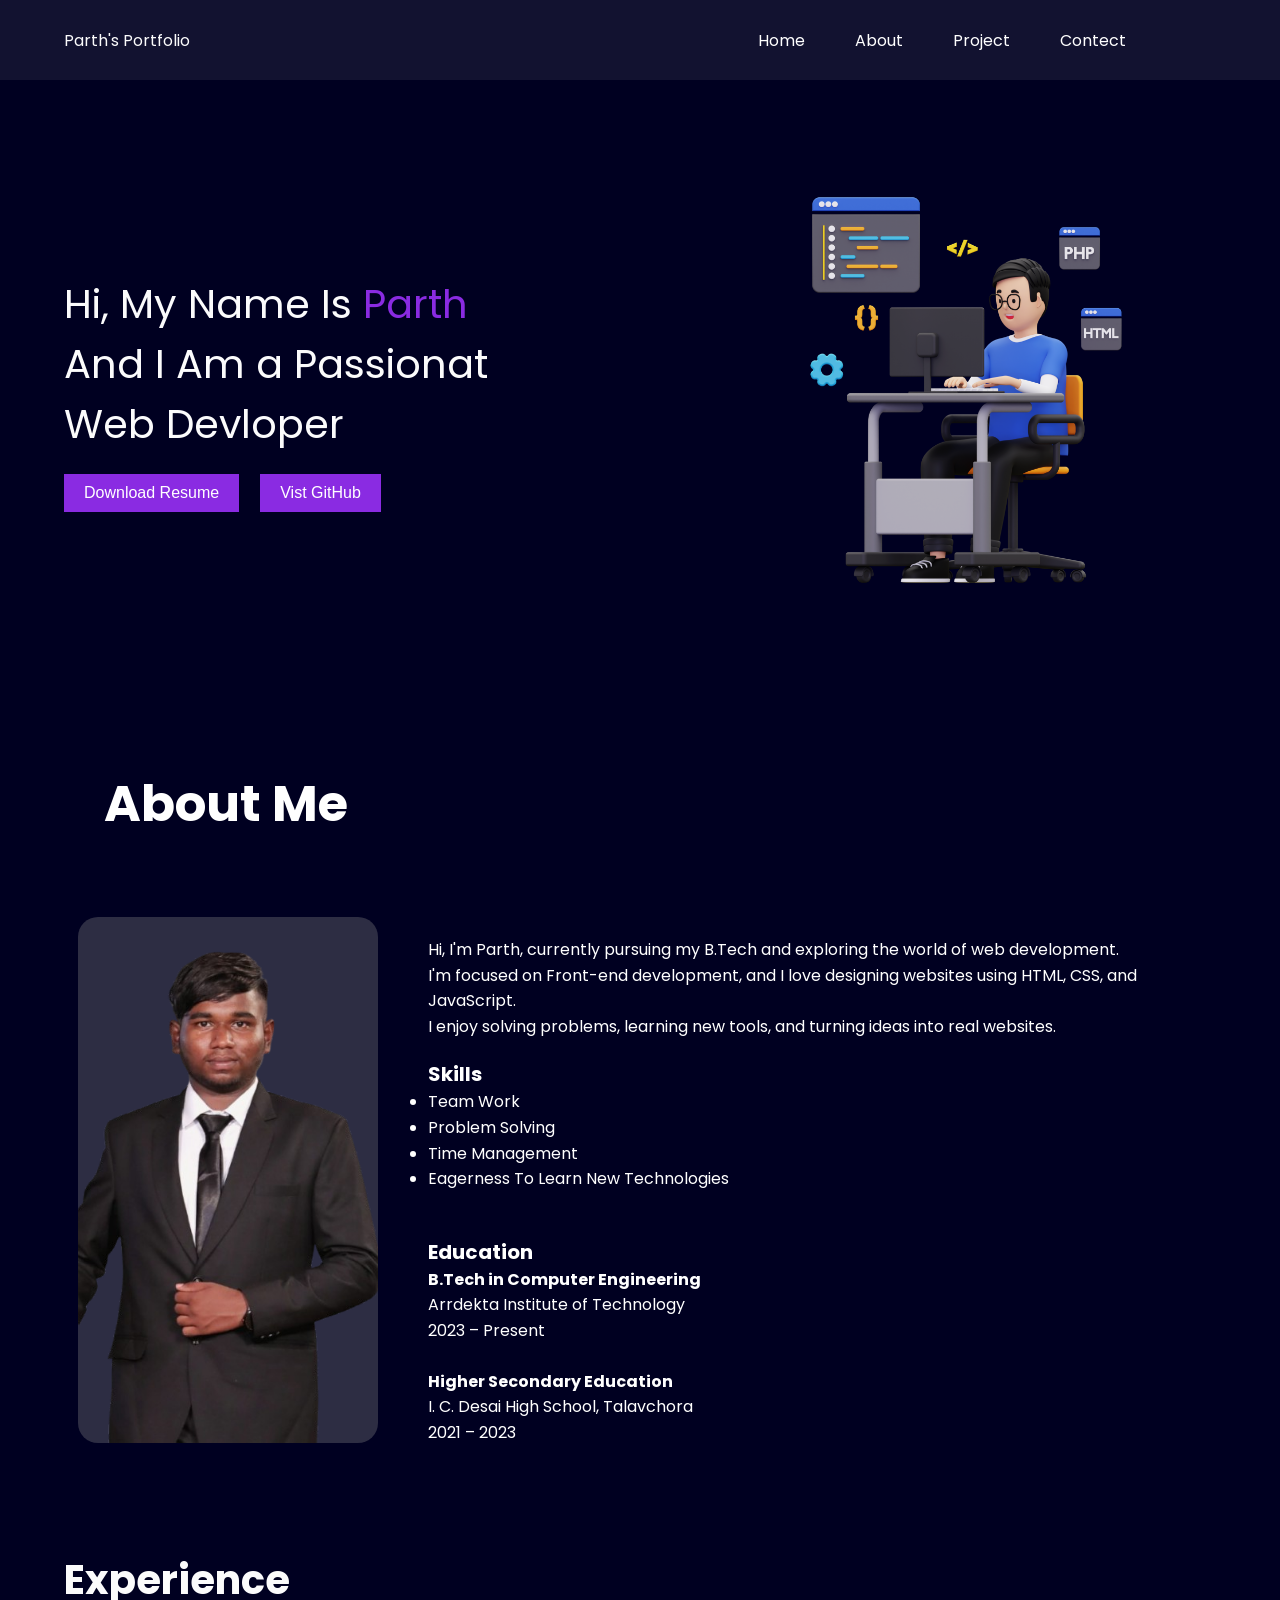
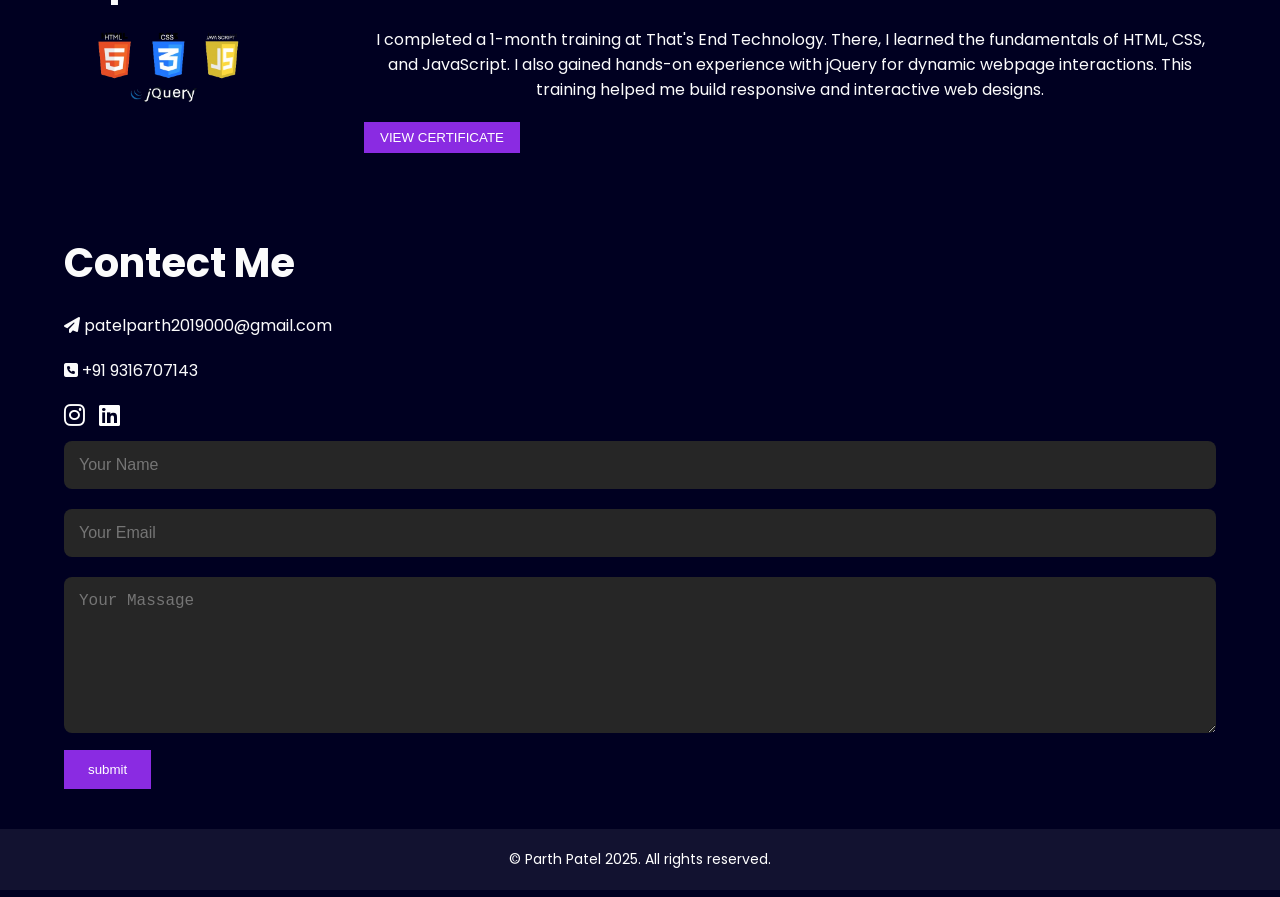
==== index.html @ 5bb419dd "Update index.html" ====
<!DOCTYPE html>
<html lang="en">
<head>
   
    <title>Document</title>
    <link rel="preconnect" href="https://fonts.googleapis.com">
    <meta name="viewport" content="width=device-width, initial-scale=1.0">

<link rel="preconnect" href="https://fonts.gstatic.com" crossorigin>
<link href="https://fonts.googleapis.com/css2?family=Poppins:ital,wght@0,100;0,200;0,300;0,400;0,500;0,600;0,700;0,800;0,900;1,100;1,200;1,300;1,400;1,500;1,600;1,700;1,800;1,900&display=swap" rel="stylesheet">
<link rel="stylesheet" href="style1.css">
 <link rel="stylesheet" href="https://cdnjs.cloudflare.com/ajax/libs/font-awesome/6.5.0/css/all.min.css">
</head>
<body>
  <!----------------------------- home page ------------------------->
    <header>
        <nav>
        <div class="left">Parth's Portfolio</div>
        <div class="right">
            <ul id="sidemenu">
                <li><a href="">Home</a></li> 
                <li><a href="#a1">About</a></li>
                <li><a href="">Project</a></li>
                <li><a href="#a3">Contect </a></li>
               <i id="menu"  onclick="closemenu()" class="fa-solid fa-xmark"></i>  
            </ul>
           <i  id="cancel" onclick="openmenu()" class="fa-solid fa-bars"></i>   
        </div>
        </nav>
    </header>
    <main>
        <section class="fristSection">
            <div class="leftSection">
            Hi, My Name Is<span class="purple"> Parth </span>
         <div>And I Am a Passionat</div>
          <div> Web Devloper</div>
          <span id="element"></span>
          <div class="buttons"></div>
          <button class="bt1" onclick="downloadResume()">Download Resume</button>

          <button class="bt2"> Vist GitHub </button>
            </div>
            <div class="rightSection">
        <img src="3d-web-developer-working-on-project-illustration-png.webp" alt="png pic">
            </div>
        </section>     
  <!-----------------------about page---------------------------------->

<section class="secondsection" id="a1">
  <div class="about-edu-container">
    
    <div class="about-heading-left">
      <h2 id="h3">About Me</h2>
    </div>

    
    <div class="image">
      <img src="20639f3f-0ede-4e25-954f-4ca5f5ceed7a-removebg-preview.png" alt="profile picture">
    </div>

    
    <div class="about-summary">
      <p>Hi, I'm Parth, currently pursuing my B.Tech and exploring the world of web development.<br>
        I'm focused on Front-end development, and I love designing websites using HTML, CSS, and JavaScript.<br>
        I enjoy solving problems, learning new tools, and turning ideas into real websites.
      </p>

      <h4>Skills</h4>
      <ul>
        <li>Team Work</li>
        <li>Problem Solving</li>
        <li>Time Management</li>
        <li>Eagerness To Learn New Technologies</li>
      </ul>

      <br>

      <h4>Education</h4>
      <p><strong>B.Tech in Computer Engineering</strong><br>
      Arrdekta Institute of Technology<br>
      <span class="edu-year">2023 – Present</span></p>

      <br>

      <p><strong>Higher Secondary Education</strong><br>
      I. C. Desai High School, Talavchora<br>
      <span class="edu-year">2021 – 2023</span></p>
    </div>
  </div>
</section>
        <!--------------------------- exprience page-------------------------------->
        <section class="third" id="a2">
           <div>
            <h2 id="h2">Experience</h2>
           <div class="sum1">
            <img src="html5-css3-javascript-jquery-removebg-preview.png" alt="picture">

           </div>
           <div class="picture">
            I completed a 1-month training at That's End Technology.
            There, I learned the fundamentals of HTML, CSS, and JavaScript.
            I also gained hands-on experience with jQuery for dynamic webpage interactions.
            This training helped me build responsive and interactive web designs.</div>
      <div >
        <button class="btn3" onclick="openpage ()"> VIEW CERTIFICATE</button>
      </div>
        </section>
        <!------------------------------contect page------------------------------------>
        <section class="four" id="a3">
          <div>
            <h2 class="h3">Contect  Me</h2>
          </div>
          <div class="contect">
            <div class="container">
              <div class="row"></div>
              <div class="contect-left">
               <div class="sub-title">
               <p> <i class="fa-solid fa-paper-plane"></i>  patelparth2019000@gmail.com</p>
               <p> <i class="fa-solid fa-square-phone"></i> +91 9316707143</p></div>
               <div class="social-icons">
                    <a href="https://www.instagram.com/mr_parth_027?igsh=N2hheTdqeHg5dDAw"><i class="fab fa-instagram"></i></a>
                    <a href=""> <i class="fa-brands fa-linkedin"></i></a>
               </div>
              </div>
              <div class="contect-right">
                <form action="https://api.web3forms.com/submit" method="POST">
                  <input type="hidden" name="access_key" value="0c3e25eb-20d9-4102-b96e-0e7f9a7f8101">
                  <input type="text" name="Name" placeholder="Your Name" required>
                  <input type="email" name="email" placeholder="Your Email" required>
                  <textarea name="Massage" rows="7" placeholder="Your Massage" id=""></textarea>
                  <BUtton  class=" btn4"  type="submit"> submit</BUtton>
                </form>
              </div>
            </div>
          </div>
          </section>
          <section class="five">
          <div class="copyright">
             <p>&copy; Parth Patel 2025. All rights reserved.</p>
          </div>
        </section>
    </main>
    <script src="javascript.js"></script>
    <script>
  var sidemenu = document.getElementById("sidemenu");

  function openmenu() {
    sidemenu.style.right = "0";
  }

  function closemenu() {
    sidemenu.style.right = "-200px";
  }
</script>
<script>
 
</script>
</body>

</html>
---- style1.css ----
* {
  margin: 0;
  padding: 0;
  box-sizing: border-box;
}

body {
  color: #fbfbfc;
  background-color: #000021;
  font-family: 'Poppins', sans-serif;
  width: 100%;
  overflow-x: hidden;
}

/* NAVBAR */
.purple{
  color: blueviolet;
}
#menu{
  display: none;
}
#cancel{
  display: none;
}
nav {
  display: flex;
  justify-content: space-between;
  align-items: center;
  padding: 0 5%;
  height: 80px;
  background-color: #121230;
}

nav ul {
  display: flex;
  gap: 50px;
  margin-right: 90px;
}

nav ul li {
  list-style: none;
 
}

nav ul li a {
  color: #fff;
  text-decoration: none;
  
}

nav ul li a:hover {
  color: #360ce0;
}

/* HERO SECTION */
.fristSection {
  display: flex;
  justify-content: space-around;
  align-items: center;
  padding: 60px 5%;
  flex-wrap: wrap;
}

.leftSection {
  font-size: 2.5rem;
  flex: 1;
  min-width: 280px;
}

.rightSection img {
  width: 100%;
  max-width: 500px;
  height: auto;
}

/* BUTTONS */
.bt1, .bt2 {
  margin: 10px 10px 0 0;
  padding: 10px 20px;
  font-size: 1rem;
  background-color: blueviolet;
  color: white;
  border: none;
  cursor: pointer;
}

.bt1:hover, .bt2:hover {
  background-color: #360ce0;
  color: black;
}

/* ABOUT + EDUCATION SECTION */

#h3{
  margin-left: px;
}

.about-edu-container {
  display: flex;
  flex-wrap: wrap;
  gap: 40px;
  padding: 60px 5%;
  align-items: flex-start;
}

.about-heading-left h2 {
  font-size: 50px;
  color: white;
  
  margin-left: 40px;
}
.image img{
  margin-top: 150px;
  margin-left: -310px;
}

.about-edu-container .image img {
  width: 300px;
  height: auto;
  border-radius: 20px;
}

.about-summary {
  flex: 1;
  min-width: 280px;
  margin-top: 170px;
}

.about-summary p,
.about-summary li {
  color: white;
  line-height: 1.6;
}

.about-summary h4 {
  margin-top: 20px;
  font-size: 20px;
  color: white;
}

/* SKILLS SECTION */
.third {
  display: flex;
  flex-wrap: wrap;
  gap: 20px;
  justify-content: center;
  padding: 40px 5%;
}
.sum1{
  width: 150px;
}
.sum1 img {
  height: 110px;
  width: auto;
  margin-left: 10px;
}

.picture {
  text-align: center;
  margin-top: -100px;
  margin-left: 300px;
}

.btn3 {
  margin-top: 20px;
  padding: 8px 16px;
  background-color: blueviolet;
  color: white;
  border: none;
  cursor: pointer;
  margin-left: 300px;
}
#h2{
  font-size: 40px;
}

.btn3:hover {
  background-color: #360ce0;
  color: black;
}

/* CONTACT */
.four {
  padding: 40px 5%;
}

.h3 {
  font-size: 40px;
}

.sub-title p {
  margin: 20px 0;
}

.social-icons a i {
  color: white;
  font-size: 24px;
  margin-right: 10px;
  transition: transform 0.3s;
}

.social-icons a:hover i {
  color: blueviolet;
  transform: translateY(-5px);
}

/* FORM */
form input,
form textarea {
  width: 100%;
  background: #262626;
  padding: 15px;
  margin: 10px 0;
  color: white;
  font-size: 16px;
  border-radius: 8px;
  border: none;
}

.btn4 {
  padding: 12px 24px;
  background-color: blueviolet;
  color: white;
  border: none;
  cursor: pointer;
}

.btn4:hover {
  background-color: #360ce0;
  color: black;
}

/* FOOTER */
.copyright {
  text-align: center;
  padding: 20px;
  background-color: #121230;
  color: white;
  font-size: 14px;
}

/* RESPONSIVE MEDIA QUERIES  */

/* Phones */
@media ( min-width : 100px) and   ( max-width: 373px) {
 
  nav {
    flex-direction: column;
    gap: 10px;
    width: 100%;
    background-color: no;
  }
  nav ul li  a{
  list-style: none;
  margin-left: -20px;

}
nav ul{
  gap: 30px;
  margin-left: 80px;
}

  .leftSection {
    font-size: 1.5rem;
    text-align: center;
  }

  .rightSection img {
    max-width: 100%;
    margin-top: 20px;
  }

  .about-edu-container {
    flex-direction: column;
    text-align: center;
  }

  .about-heading-left h2 {
    font-size: 28px;
    text-align: left;
  }
    .image img{
      margin-left: -9px;
      margin-top: 10px;
    }
  .about-summary {
    text-align: left;
    margin-top: -30px;
  }

  .third {
    flex-direction: column;
  }

  .sum1 img {
    max-width: 200px;
    margin-left: -20px;
    margin-top: 10px;
  }
  .bt1,bt2{
  size: 30px;
  }

  .btn3, .btn4 {
    width: 50%;
    margin: 10px auto;
    display: block;
  }
  .picture {
    text-align:left;
    margin-top: 10px;
    margin-left: -10px;
    
  writing-mode: horizontal-tb;

display: inline-block;
  white-space: normal; 
  width: auto;
}
#h3{
  margin-left: 10px;
  font-size: 40px;
}
.left{
  margin-top: 30px;
  margin-right: 100px;
  font-size: 0.9rem;
}
#menu{
  display: block;
  font-size: 25px;
  position: absolute;
  top: 25px;
  margin-left: 140px;
}
#cancel{
  display: block;
  font-size: 25px;
  margin-top: -49px;
  margin-left: 200px;
  
}
nav ul li{
  width: 50px;  
  margin: 5px;
  margin-left: 80px;
}
nav ul{
  background-color: #210b7a;
  height: 100vh;
  position: fixed;
  top: 0;
  right: 0%;
  width: 200px;
  padding-top: 50px;
  flex-direction: column;
  margin-right: -10px;
  z-index: 2;
}
}
@media ( min-width : 373px) and   ( max-width: 600px) {
 
  nav {
    flex-direction: column;
    gap: 10px;
    width: 100%;
    background-color: no;
  }
  nav ul li  a{
  list-style: none;
  margin-left: -20px;

}
nav ul{
  gap: 30px;
  margin-left: 80px;
}

  .leftSection {
    font-size: 1.5rem;
    text-align: center;
  }

  .rightSection img {
    max-width: 100%;
    margin-top: 20px;
  }

  .about-edu-container {
    flex-direction: column;
    text-align: center;
  }

  .about-heading-left h2 {
    font-size: 28px;
    text-align: left;
  }
    .image img{
      margin-left: 15px;
      margin-top: 10px;
    }
  .about-summary {
    text-align: left;
    margin-top: -30px;
  }

  .third {
    flex-direction: column;
  }

  .sum1 img {
    max-width: 200px;
    margin-left: -20px;
    margin-top: 10px;
  }
  .bt1,bt2{
  size: 30px;
  }

  .btn3, .btn4 {
   size: 30px;
    margin: 10px auto;
    display: block;
  }
  .picture {
    text-align:left;
    margin-top: 10px;
    margin-left: -10px;
    
  writing-mode: horizontal-tb;

display: inline-block;
  white-space: normal; 
  width: auto;
}
#h3{
  margin-left: 10px;
  font-size: 40px;
}
.left{
  margin-top: 30px;
  margin-right: 200px;
  font-size: 1.1rem;
}
#menu{
  display: block;
  font-size: 25px;
  position: absolute;
  top: 25px;
  margin-left: 140px;
}
#cancel{
  display: block;
  font-size: 25px;
  margin-top: -49px;
  margin-left: 200px;
  
}
#cancel :hover{
  color: #360ce0;
}
nav ul li{
  width: 50px;  
  margin: 5px;
  margin-left: 80px;
}
nav ul{
  background-color: #210b7a;
  height: 100vh;
  position: fixed;
  top: 0;
  right: 0%;
  width: 200px;
  padding-top: 50px;
  flex-direction: column;
  margin-right: -10px;
  z-index: 2;
}
}
@media ( min-width : 600px) and   ( max-width: 867px) {
 
  nav {
    flex-direction: column;
    gap: 10px;
    width: 100%;
    background-color: no;
  }
  nav ul li  a{
  list-style: none;
  margin-left: -20px;

}
nav ul{
  gap: 30px;
  margin-left: 80px;
}

  .leftSection {
    font-size: 1.5rem;
    text-align: center;
  }

  .rightSection img {
    max-width: 390px;
    margin-top: 20px;
  }

  .about-edu-container {
    flex-direction: column;
    text-align: center;
  }

  .about-heading-left h2 {
    font-size: 28px;
    text-align: left;
  }
    .image img{
      margin-left: 10px;
      margin-top: 10px;
    }
  .about-summary {
    text-align: left;
    margin-top: -30px;
  }

  .third {
    flex-direction: column;
  }

  .sum1 img {
    max-width: 200px;
    margin-left: -20px;
    margin-top: 10px;
  }
  .bt1,bt2{
  size: 30px;
  }

  .btn3, .btn4 {
    width: 50%;
    margin: 10px auto;
    display: block;
  }
  .picture {
    text-align:left;
    margin-top: 10px;
    margin-left: -10px;
    
  writing-mode: horizontal-tb;

display: inline-block;
  white-space: normal; 
  width: auto;
}
#h3{
  margin-left: 10px;
  font-size: 40px;
}
.left{
  margin-top: 30px;
  margin-right:400px;
  font-size: 1.1rem;
}
#menu{
  display: block;
  font-size: 25px;
  position: absolute;
  top: 25px;
  margin-left: 140px;
}
#cancel{
  display: block;
  font-size: 25px;
  margin-top: -49px;
  margin-left: 400px;
  
}
nav ul li{
  width: 50px;  
  margin: 5px;
  margin-left: 80px;
}
nav ul{
  background-color: #210b7a;
  height: 100vh;
  position: fixed;
  top: 0;
  right: 0%;
  width: 200px;
  padding-top: 50px;
  flex-direction: column;
  margin-right: -10px;
  z-index: 2;
}
}
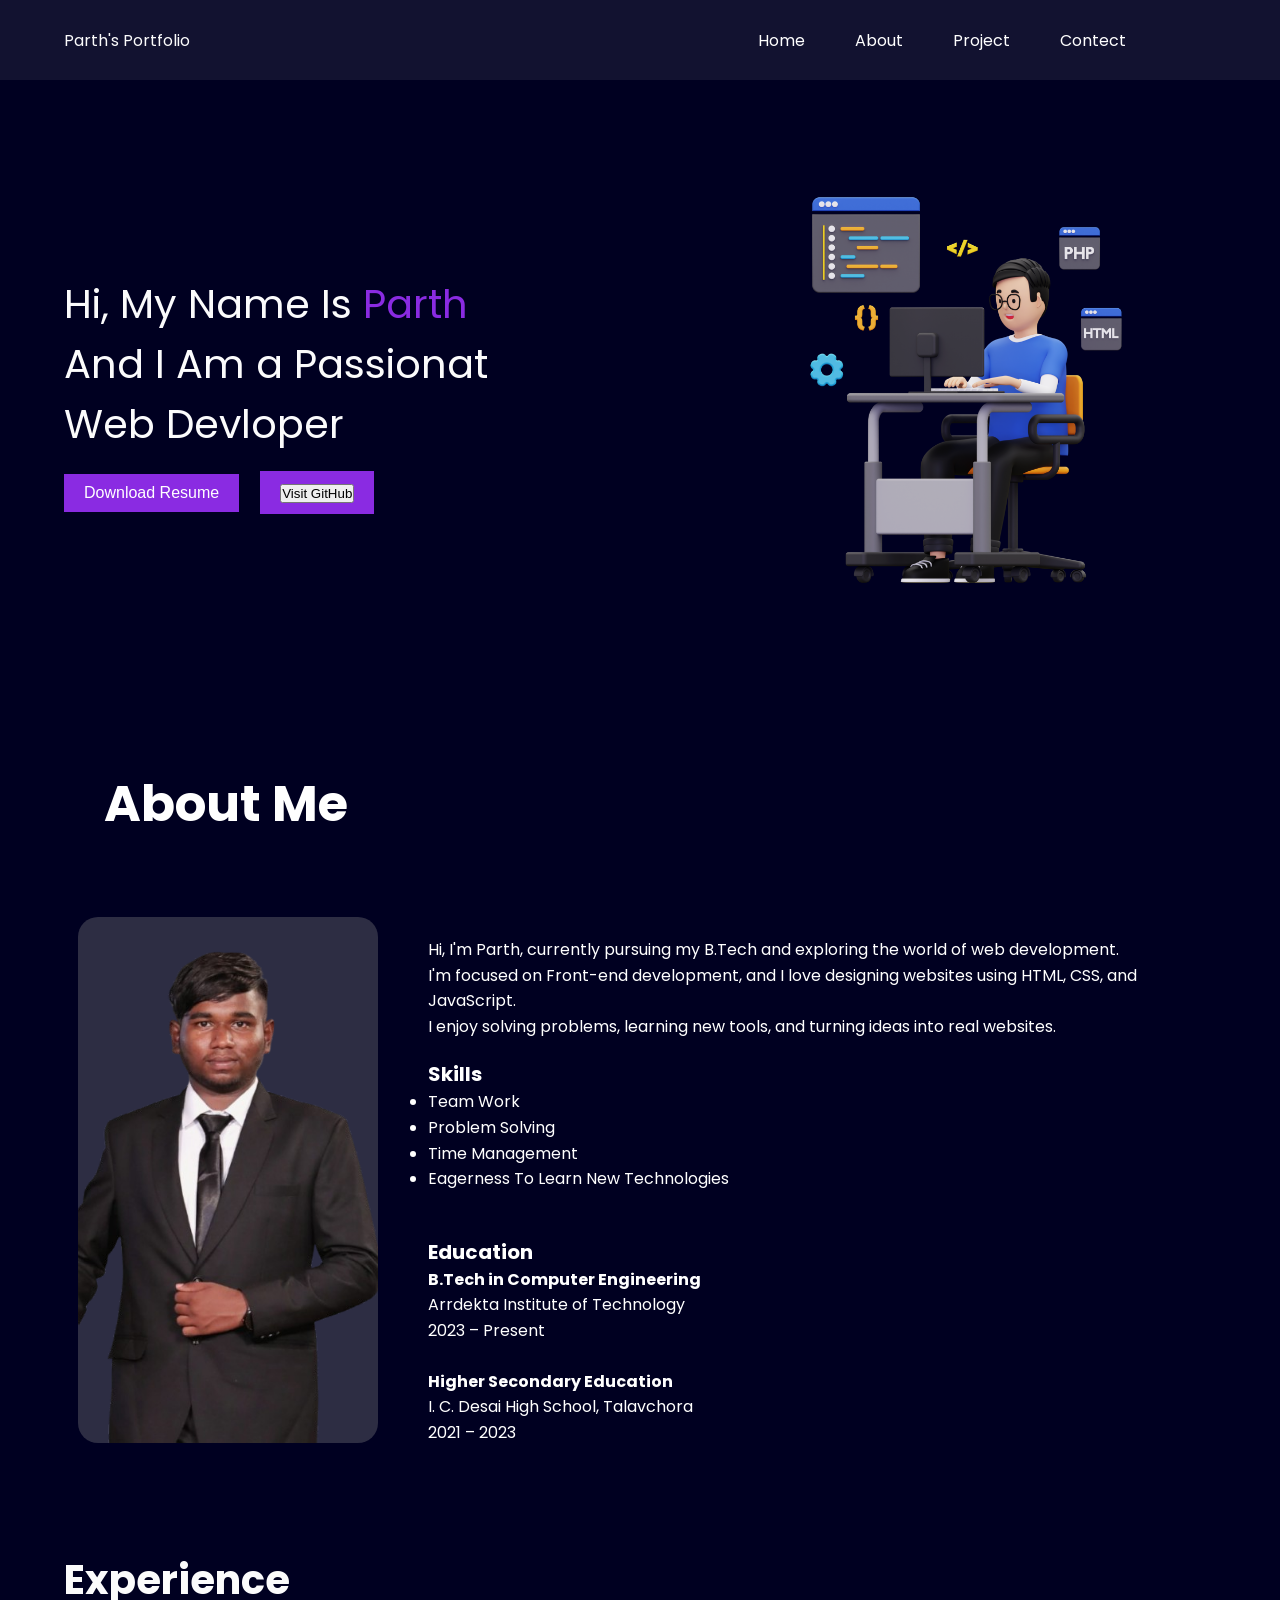
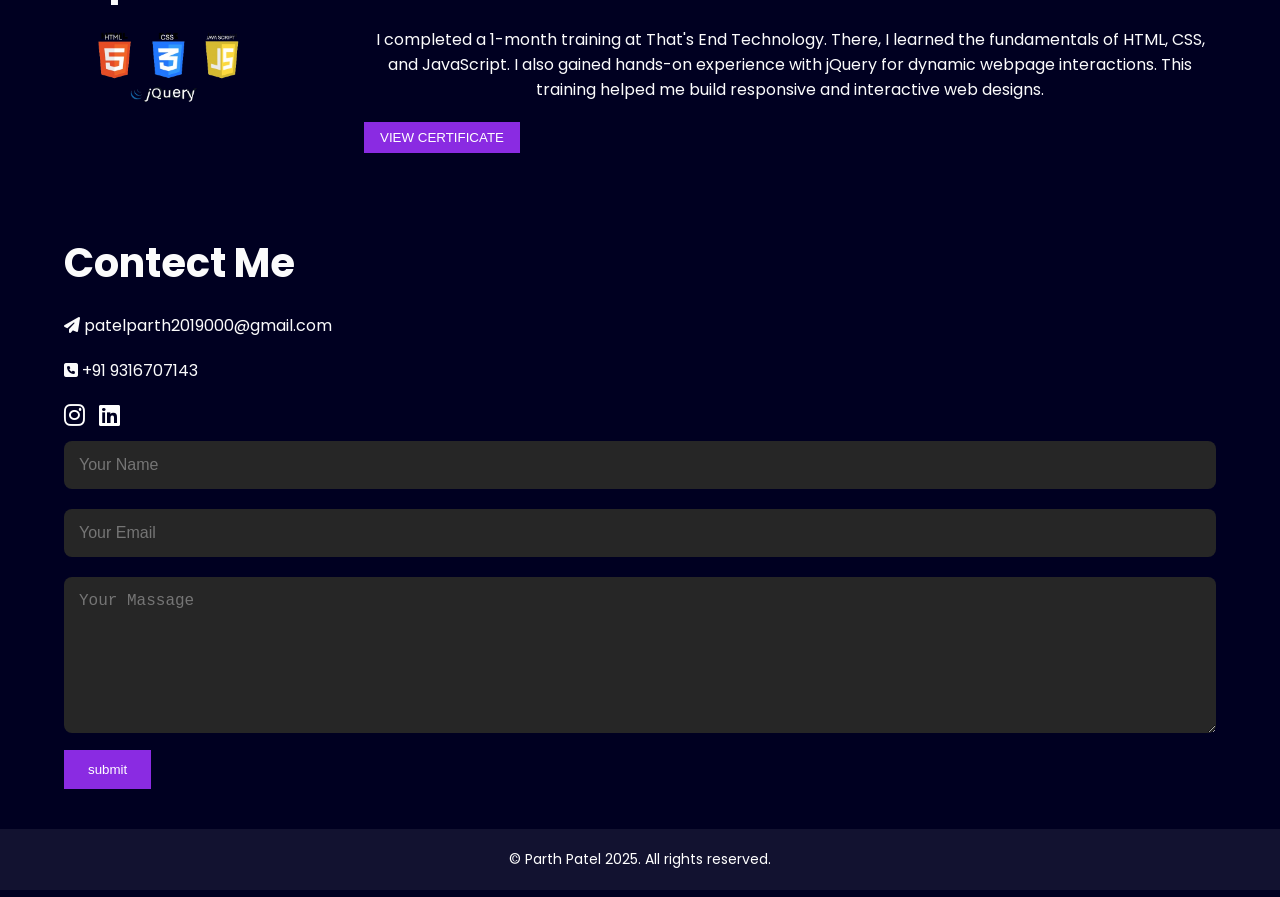
==== commit 3e4fa9d0: "Update portfolio website" ====
--- a/index.html
+++ b/index.html
@@ -1,160 +1,161 @@
-<!DOCTYPE html>
-<html lang="en">
-<head>
-   
-    <title>Document</title>
-    <link rel="preconnect" href="https://fonts.googleapis.com">
-    <meta name="viewport" content="width=device-width, initial-scale=1.0">
-
-<link rel="preconnect" href="https://fonts.gstatic.com" crossorigin>
-<link href="https://fonts.googleapis.com/css2?family=Poppins:ital,wght@0,100;0,200;0,300;0,400;0,500;0,600;0,700;0,800;0,900;1,100;1,200;1,300;1,400;1,500;1,600;1,700;1,800;1,900&display=swap" rel="stylesheet">
-<link rel="stylesheet" href="style1.css">
- <link rel="stylesheet" href="https://cdnjs.cloudflare.com/ajax/libs/font-awesome/6.5.0/css/all.min.css">
-</head>
-<body>
-  <!----------------------------- home page ------------------------->
-    <header>
-        <nav>
-        <div class="left">Parth's Portfolio</div>
-        <div class="right">
-            <ul id="sidemenu">
-                <li><a href="">Home</a></li> 
-                <li><a href="#a1">About</a></li>
-                <li><a href="">Project</a></li>
-                <li><a href="#a3">Contect </a></li>
-               <i id="menu"  onclick="closemenu()" class="fa-solid fa-xmark"></i>  
-            </ul>
-           <i  id="cancel" onclick="openmenu()" class="fa-solid fa-bars"></i>   
-        </div>
-        </nav>
-    </header>
-    <main>
-        <section class="fristSection">
-            <div class="leftSection">
-            Hi, My Name Is<span class="purple"> Parth </span>
-         <div>And I Am a Passionat</div>
-          <div> Web Devloper</div>
-          <span id="element"></span>
-          <div class="buttons"></div>
-          <button class="bt1" onclick="downloadResume()">Download Resume</button>
-
-          <button class="bt2"> Vist GitHub </button>
-            </div>
-            <div class="rightSection">
-        <img src="3d-web-developer-working-on-project-illustration-png.webp" alt="png pic">
-            </div>
-        </section>     
-  <!-----------------------about page---------------------------------->
-
-<section class="secondsection" id="a1">
-  <div class="about-edu-container">
-    
-    <div class="about-heading-left">
-      <h2 id="h3">About Me</h2>
-    </div>
-
-    
-    <div class="image">
-      <img src="20639f3f-0ede-4e25-954f-4ca5f5ceed7a-removebg-preview.png" alt="profile picture">
-    </div>
-
-    
-    <div class="about-summary">
-      <p>Hi, I'm Parth, currently pursuing my B.Tech and exploring the world of web development.<br>
-        I'm focused on Front-end development, and I love designing websites using HTML, CSS, and JavaScript.<br>
-        I enjoy solving problems, learning new tools, and turning ideas into real websites.
-      </p>
-
-      <h4>Skills</h4>
-      <ul>
-        <li>Team Work</li>
-        <li>Problem Solving</li>
-        <li>Time Management</li>
-        <li>Eagerness To Learn New Technologies</li>
-      </ul>
-
-      <br>
-
-      <h4>Education</h4>
-      <p><strong>B.Tech in Computer Engineering</strong><br>
-      Arrdekta Institute of Technology<br>
-      <span class="edu-year">2023 – Present</span></p>
-
-      <br>
-
-      <p><strong>Higher Secondary Education</strong><br>
-      I. C. Desai High School, Talavchora<br>
-      <span class="edu-year">2021 – 2023</span></p>
-    </div>
-  </div>
-</section>
-        <!--------------------------- exprience page-------------------------------->
-        <section class="third" id="a2">
-           <div>
-            <h2 id="h2">Experience</h2>
-           <div class="sum1">
-            <img src="html5-css3-javascript-jquery-removebg-preview.png" alt="picture">
-
-           </div>
-           <div class="picture">
-            I completed a 1-month training at That's End Technology.
-            There, I learned the fundamentals of HTML, CSS, and JavaScript.
-            I also gained hands-on experience with jQuery for dynamic webpage interactions.
-            This training helped me build responsive and interactive web designs.</div>
-      <div >
-        <button class="btn3" onclick="openpage ()"> VIEW CERTIFICATE</button>
-      </div>
-        </section>
-        <!------------------------------contect page------------------------------------>
-        <section class="four" id="a3">
-          <div>
-            <h2 class="h3">Contect  Me</h2>
-          </div>
-          <div class="contect">
-            <div class="container">
-              <div class="row"></div>
-              <div class="contect-left">
-               <div class="sub-title">
-               <p> <i class="fa-solid fa-paper-plane"></i>  patelparth2019000@gmail.com</p>
-               <p> <i class="fa-solid fa-square-phone"></i> +91 9316707143</p></div>
-               <div class="social-icons">
-                    <a href="https://www.instagram.com/mr_parth_027?igsh=N2hheTdqeHg5dDAw"><i class="fab fa-instagram"></i></a>
-                    <a href=""> <i class="fa-brands fa-linkedin"></i></a>
-               </div>
-              </div>
-              <div class="contect-right">
-                <form action="https://api.web3forms.com/submit" method="POST">
-                  <input type="hidden" name="access_key" value="0c3e25eb-20d9-4102-b96e-0e7f9a7f8101">
-                  <input type="text" name="Name" placeholder="Your Name" required>
-                  <input type="email" name="email" placeholder="Your Email" required>
-                  <textarea name="Massage" rows="7" placeholder="Your Massage" id=""></textarea>
-                  <BUtton  class=" btn4"  type="submit"> submit</BUtton>
-                </form>
-              </div>
-            </div>
-          </div>
-          </section>
-          <section class="five">
-          <div class="copyright">
-             <p>&copy; Parth Patel 2025. All rights reserved.</p>
-          </div>
-        </section>
-    </main>
-    <script src="javascript.js"></script>
-    <script>
-  var sidemenu = document.getElementById("sidemenu");
-
-  function openmenu() {
-    sidemenu.style.right = "0";
-  }
-
-  function closemenu() {
-    sidemenu.style.right = "-200px";
-  }
-</script>
-<script>
- 
-</script>
-</body>
-
-</html>
+<!DOCTYPE html>
+<html lang="en">
+<head>
+   
+    <title>Document</title>
+    <link rel="preconnect" href="https://fonts.googleapis.com">
+    <meta name="viewport" content="width=device-width, initial-scale=1.0">
+
+<link rel="preconnect" href="https://fonts.gstatic.com" crossorigin>
+<link href="https://fonts.googleapis.com/css2?family=Poppins:ital,wght@0,100;0,200;0,300;0,400;0,500;0,600;0,700;0,800;0,900;1,100;1,200;1,300;1,400;1,500;1,600;1,700;1,800;1,900&display=swap" rel="stylesheet">
+<link rel="stylesheet" href="style1.css">
+ <link rel="stylesheet" href="https://cdnjs.cloudflare.com/ajax/libs/font-awesome/6.5.0/css/all.min.css">
+</head>
+<body>
+  <!----------------------------- home page ------------------------->
+    <header>
+        <nav>
+        <div class="left">Parth's Portfolio</div>
+        <div class="right">
+            <ul id="sidemenu">
+                <li><a href="">Home</a></li> 
+                <li><a href="#a1">About</a></li>
+                <li><a href="">Project</a></li>
+                <li><a href="#a3">Contect </a></li>
+               <i id="menu"  onclick="closemenu()" class="fa-solid fa-xmark"></i>  
+            </ul>
+           <i  id="cancel" onclick="openmenu()" class="fa-solid fa-bars"></i>   
+        </div>
+        </nav>
+    </header>
+    <main>
+        <section class="fristSection">
+            <div class="leftSection">
+            Hi, My Name Is<span class="purple"> Parth </span>
+          <div>And I Am a Passionat</div>
+          <div> Web Devloper</div>
+          <span id="element"></span>
+          <div class="buttons"></div>
+          <button class="bt1" onclick="downloadResume()">Download Resume</button>
+
+           <a href="https://github.com/parth-patel-027" target="_blank" class="bt2">
+           <button type="button">Visit GitHub</button>
+          </a>
+            </div>
+            <div class="rightSection">
+        <img src="3d-web-developer-working-on-project-illustration-png.webp" alt="png pic">
+            </div>
+        </section>     
+  <!-----------------------about page---------------------------------->
+
+<section class="secondsection" id="a1">
+  <div class="about-edu-container">
+    
+    <div class="about-heading-left">
+      <h2 id="h3">About Me</h2>
+    </div>
+
+    
+    <div class="image">
+      <img src="20639f3f-0ede-4e25-954f-4ca5f5ceed7a-removebg-preview.png" alt="profile picture">
+    </div>
+
+    
+    <div class="about-summary">
+      <p>Hi, I'm Parth, currently pursuing my B.Tech and exploring the world of web development.<br>
+        I'm focused on Front-end development, and I love designing websites using HTML, CSS, and JavaScript.<br>
+        I enjoy solving problems, learning new tools, and turning ideas into real websites.
+      </p>
+
+      <h4>Skills</h4>
+      <ul>
+        <li>Team Work</li>
+        <li>Problem Solving</li>
+        <li>Time Management</li>
+        <li>Eagerness To Learn New Technologies</li>
+      </ul>
+
+      <br>
+
+      <h4>Education</h4>
+      <p><strong>B.Tech in Computer Engineering</strong><br>
+      Arrdekta Institute of Technology<br>
+      <span class="edu-year">2023 – Present</span></p>
+
+      <br>
+
+      <p><strong>Higher Secondary Education</strong><br>
+      I. C. Desai High School, Talavchora<br>
+      <span class="edu-year">2021 – 2023</span></p>
+    </div>
+  </div>
+</section>
+        <!--------------------------- exprience page-------------------------------->
+        <section class="third" id="a2">
+           <div>
+            <h2 id="h2">Experience</h2>
+           <div class="sum1">
+            <img src="html5-css3-javascript-jquery-removebg-preview.png" alt="picture">
+
+           </div>
+           <div class="picture">
+            I completed a 1-month training at That's End Technology.
+            There, I learned the fundamentals of HTML, CSS, and JavaScript.
+            I also gained hands-on experience with jQuery for dynamic webpage interactions.
+            This training helped me build responsive and interactive web designs.</div>
+      <div >
+        <button class="btn3" onclick="openpage ()"> VIEW CERTIFICATE</button>
+      </div>
+        </section>
+        <!------------------------------contect page------------------------------------>
+        <section class="four" id="a3">
+          <div>
+            <h2 class="h3">Contect  Me</h2>
+          </div>
+          <div class="contect">
+            <div class="container">
+              <div class="row"></div>
+              <div class="contect-left">
+               <div class="sub-title">
+               <p> <i class="fa-solid fa-paper-plane"></i>  patelparth2019000@gmail.com</p>
+               <p> <i class="fa-solid fa-square-phone"></i> +91 9316707143</p></div>
+               <div class="social-icons">
+                    <a href="https://www.instagram.com/mr_parth_027?igsh=N2hheTdqeHg5dDAw"><i class="fab fa-instagram"></i></a>
+                    <a href=""> <i class="fa-brands fa-linkedin"></i></a>
+               </div>
+              </div>
+              <div class="contect-right">
+                <form action="https://api.web3forms.com/submit" method="POST">
+                  <input type="hidden" name="access_key" value="0c3e25eb-20d9-4102-b96e-0e7f9a7f8101">
+                  <input type="text" name="Name" placeholder="Your Name" required>
+                  <input type="email" name="email" placeholder="Your Email" required>
+                  <textarea name="Massage" rows="7" placeholder="Your Massage" id=""></textarea>
+                  <BUtton  class=" btn4"  type="submit"> submit</BUtton>
+                </form>
+              </div>
+            </div>
+          </div>
+          </section>
+          <section class="five">
+          <div class="copyright">
+             <p>&copy; Parth Patel 2025. All rights reserved.</p>
+          </div>
+        </section>
+    </main>
+    <script src="javascript.js"></script>
+    <script>
+  var sidemenu = document.getElementById("sidemenu");
+
+  function openmenu() {
+    sidemenu.style.right = "0";
+  }
+
+  function closemenu() {
+    sidemenu.style.right = "-200px";
+  }
+</script>
+<script>
+ 
+</script>
+</body>
+</html>
--- a/style1.css
+++ b/style1.css
@@ -1,596 +1,596 @@
-
-* {
-  margin: 0;
-  padding: 0;
-  box-sizing: border-box;
-}
-
-body {
-  color: #fbfbfc;
-  background-color: #000021;
-  font-family: 'Poppins', sans-serif;
-  width: 100%;
-  overflow-x: hidden;
-}
-
-/* NAVBAR */
-.purple{
-  color: blueviolet;
-}
-#menu{
-  display: none;
-}
-#cancel{
-  display: none;
-}
-nav {
-  display: flex;
-  justify-content: space-between;
-  align-items: center;
-  padding: 0 5%;
-  height: 80px;
-  background-color: #121230;
-}
-
-nav ul {
-  display: flex;
-  gap: 50px;
-  margin-right: 90px;
-}
-
-nav ul li {
-  list-style: none;
- 
-}
-
-nav ul li a {
-  color: #fff;
-  text-decoration: none;
-  
-}
-
-nav ul li a:hover {
-  color: #360ce0;
-}
-
-/* HERO SECTION */
-.fristSection {
-  display: flex;
-  justify-content: space-around;
-  align-items: center;
-  padding: 60px 5%;
-  flex-wrap: wrap;
-}
-
-.leftSection {
-  font-size: 2.5rem;
-  flex: 1;
-  min-width: 280px;
-}
-
-.rightSection img {
-  width: 100%;
-  max-width: 500px;
-  height: auto;
-}
-
-/* BUTTONS */
-.bt1, .bt2 {
-  margin: 10px 10px 0 0;
-  padding: 10px 20px;
-  font-size: 1rem;
-  background-color: blueviolet;
-  color: white;
-  border: none;
-  cursor: pointer;
-}
-
-.bt1:hover, .bt2:hover {
-  background-color: #360ce0;
-  color: black;
-}
-
-/* ABOUT + EDUCATION SECTION */
-
-#h3{
-  margin-left: px;
-}
-
-.about-edu-container {
-  display: flex;
-  flex-wrap: wrap;
-  gap: 40px;
-  padding: 60px 5%;
-  align-items: flex-start;
-}
-
-.about-heading-left h2 {
-  font-size: 50px;
-  color: white;
-  
-  margin-left: 40px;
-}
-.image img{
-  margin-top: 150px;
-  margin-left: -310px;
-}
-
-.about-edu-container .image img {
-  width: 300px;
-  height: auto;
-  border-radius: 20px;
-}
-
-.about-summary {
-  flex: 1;
-  min-width: 280px;
-  margin-top: 170px;
-}
-
-.about-summary p,
-.about-summary li {
-  color: white;
-  line-height: 1.6;
-}
-
-.about-summary h4 {
-  margin-top: 20px;
-  font-size: 20px;
-  color: white;
-}
-
-/* SKILLS SECTION */
-.third {
-  display: flex;
-  flex-wrap: wrap;
-  gap: 20px;
-  justify-content: center;
-  padding: 40px 5%;
-}
-.sum1{
-  width: 150px;
-}
-.sum1 img {
-  height: 110px;
-  width: auto;
-  margin-left: 10px;
-}
-
-.picture {
-  text-align: center;
-  margin-top: -100px;
-  margin-left: 300px;
-}
-
-.btn3 {
-  margin-top: 20px;
-  padding: 8px 16px;
-  background-color: blueviolet;
-  color: white;
-  border: none;
-  cursor: pointer;
-  margin-left: 300px;
-}
-#h2{
-  font-size: 40px;
-}
-
-.btn3:hover {
-  background-color: #360ce0;
-  color: black;
-}
-
-/* CONTACT */
-.four {
-  padding: 40px 5%;
-}
-
-.h3 {
-  font-size: 40px;
-}
-
-.sub-title p {
-  margin: 20px 0;
-}
-
-.social-icons a i {
-  color: white;
-  font-size: 24px;
-  margin-right: 10px;
-  transition: transform 0.3s;
-}
-
-.social-icons a:hover i {
-  color: blueviolet;
-  transform: translateY(-5px);
-}
-
-/* FORM */
-form input,
-form textarea {
-  width: 100%;
-  background: #262626;
-  padding: 15px;
-  margin: 10px 0;
-  color: white;
-  font-size: 16px;
-  border-radius: 8px;
-  border: none;
-}
-
-.btn4 {
-  padding: 12px 24px;
-  background-color: blueviolet;
-  color: white;
-  border: none;
-  cursor: pointer;
-}
-
-.btn4:hover {
-  background-color: #360ce0;
-  color: black;
-}
-
-/* FOOTER */
-.copyright {
-  text-align: center;
-  padding: 20px;
-  background-color: #121230;
-  color: white;
-  font-size: 14px;
-}
-
-/* RESPONSIVE MEDIA QUERIES  */
-
-/* Phones */
-@media ( min-width : 100px) and   ( max-width: 373px) {
- 
-  nav {
-    flex-direction: column;
-    gap: 10px;
-    width: 100%;
-    background-color: no;
-  }
-  nav ul li  a{
-  list-style: none;
-  margin-left: -20px;
-
-}
-nav ul{
-  gap: 30px;
-  margin-left: 80px;
-}
-
-  .leftSection {
-    font-size: 1.5rem;
-    text-align: center;
-  }
-
-  .rightSection img {
-    max-width: 100%;
-    margin-top: 20px;
-  }
-
-  .about-edu-container {
-    flex-direction: column;
-    text-align: center;
-  }
-
-  .about-heading-left h2 {
-    font-size: 28px;
-    text-align: left;
-  }
-    .image img{
-      margin-left: -9px;
-      margin-top: 10px;
-    }
-  .about-summary {
-    text-align: left;
-    margin-top: -30px;
-  }
-
-  .third {
-    flex-direction: column;
-  }
-
-  .sum1 img {
-    max-width: 200px;
-    margin-left: -20px;
-    margin-top: 10px;
-  }
-  .bt1,bt2{
-  size: 30px;
-  }
-
-  .btn3, .btn4 {
-    width: 50%;
-    margin: 10px auto;
-    display: block;
-  }
-  .picture {
-    text-align:left;
-    margin-top: 10px;
-    margin-left: -10px;
-    
-  writing-mode: horizontal-tb;
-
-display: inline-block;
-  white-space: normal; 
-  width: auto;
-}
-#h3{
-  margin-left: 10px;
-  font-size: 40px;
-}
-.left{
-  margin-top: 30px;
-  margin-right: 100px;
-  font-size: 0.9rem;
-}
-#menu{
-  display: block;
-  font-size: 25px;
-  position: absolute;
-  top: 25px;
-  margin-left: 140px;
-}
-#cancel{
-  display: block;
-  font-size: 25px;
-  margin-top: -49px;
-  margin-left: 200px;
-  
-}
-nav ul li{
-  width: 50px;  
-  margin: 5px;
-  margin-left: 80px;
-}
-nav ul{
-  background-color: #210b7a;
-  height: 100vh;
-  position: fixed;
-  top: 0;
-  right: 0%;
-  width: 200px;
-  padding-top: 50px;
-  flex-direction: column;
-  margin-right: -10px;
-  z-index: 2;
-}
-}
-@media ( min-width : 373px) and   ( max-width: 600px) {
- 
-  nav {
-    flex-direction: column;
-    gap: 10px;
-    width: 100%;
-    background-color: no;
-  }
-  nav ul li  a{
-  list-style: none;
-  margin-left: -20px;
-
-}
-nav ul{
-  gap: 30px;
-  margin-left: 80px;
-}
-
-  .leftSection {
-    font-size: 1.5rem;
-    text-align: center;
-  }
-
-  .rightSection img {
-    max-width: 100%;
-    margin-top: 20px;
-  }
-
-  .about-edu-container {
-    flex-direction: column;
-    text-align: center;
-  }
-
-  .about-heading-left h2 {
-    font-size: 28px;
-    text-align: left;
-  }
-    .image img{
-      margin-left: 15px;
-      margin-top: 10px;
-    }
-  .about-summary {
-    text-align: left;
-    margin-top: -30px;
-  }
-
-  .third {
-    flex-direction: column;
-  }
-
-  .sum1 img {
-    max-width: 200px;
-    margin-left: -20px;
-    margin-top: 10px;
-  }
-  .bt1,bt2{
-  size: 30px;
-  }
-
-  .btn3, .btn4 {
-   size: 30px;
-    margin: 10px auto;
-    display: block;
-  }
-  .picture {
-    text-align:left;
-    margin-top: 10px;
-    margin-left: -10px;
-    
-  writing-mode: horizontal-tb;
-
-display: inline-block;
-  white-space: normal; 
-  width: auto;
-}
-#h3{
-  margin-left: 10px;
-  font-size: 40px;
-}
-.left{
-  margin-top: 30px;
-  margin-right: 200px;
-  font-size: 1.1rem;
-}
-#menu{
-  display: block;
-  font-size: 25px;
-  position: absolute;
-  top: 25px;
-  margin-left: 140px;
-}
-#cancel{
-  display: block;
-  font-size: 25px;
-  margin-top: -49px;
-  margin-left: 200px;
-  
-}
-#cancel :hover{
-  color: #360ce0;
-}
-nav ul li{
-  width: 50px;  
-  margin: 5px;
-  margin-left: 80px;
-}
-nav ul{
-  background-color: #210b7a;
-  height: 100vh;
-  position: fixed;
-  top: 0;
-  right: 0%;
-  width: 200px;
-  padding-top: 50px;
-  flex-direction: column;
-  margin-right: -10px;
-  z-index: 2;
-}
-}
-@media ( min-width : 600px) and   ( max-width: 867px) {
- 
-  nav {
-    flex-direction: column;
-    gap: 10px;
-    width: 100%;
-    background-color: no;
-  }
-  nav ul li  a{
-  list-style: none;
-  margin-left: -20px;
-
-}
-nav ul{
-  gap: 30px;
-  margin-left: 80px;
-}
-
-  .leftSection {
-    font-size: 1.5rem;
-    text-align: center;
-  }
-
-  .rightSection img {
-    max-width: 390px;
-    margin-top: 20px;
-  }
-
-  .about-edu-container {
-    flex-direction: column;
-    text-align: center;
-  }
-
-  .about-heading-left h2 {
-    font-size: 28px;
-    text-align: left;
-  }
-    .image img{
-      margin-left: 10px;
-      margin-top: 10px;
-    }
-  .about-summary {
-    text-align: left;
-    margin-top: -30px;
-  }
-
-  .third {
-    flex-direction: column;
-  }
-
-  .sum1 img {
-    max-width: 200px;
-    margin-left: -20px;
-    margin-top: 10px;
-  }
-  .bt1,bt2{
-  size: 30px;
-  }
-
-  .btn3, .btn4 {
-    width: 50%;
-    margin: 10px auto;
-    display: block;
-  }
-  .picture {
-    text-align:left;
-    margin-top: 10px;
-    margin-left: -10px;
-    
-  writing-mode: horizontal-tb;
-
-display: inline-block;
-  white-space: normal; 
-  width: auto;
-}
-#h3{
-  margin-left: 10px;
-  font-size: 40px;
-}
-.left{
-  margin-top: 30px;
-  margin-right:400px;
-  font-size: 1.1rem;
-}
-#menu{
-  display: block;
-  font-size: 25px;
-  position: absolute;
-  top: 25px;
-  margin-left: 140px;
-}
-#cancel{
-  display: block;
-  font-size: 25px;
-  margin-top: -49px;
-  margin-left: 400px;
-  
-}
-nav ul li{
-  width: 50px;  
-  margin: 5px;
-  margin-left: 80px;
-}
-nav ul{
-  background-color: #210b7a;
-  height: 100vh;
-  position: fixed;
-  top: 0;
-  right: 0%;
-  width: 200px;
-  padding-top: 50px;
-  flex-direction: column;
-  margin-right: -10px;
-  z-index: 2;
-}
+
+* {
+  margin: 0;
+  padding: 0;
+  box-sizing: border-box;
+}
+
+body {
+  color: #fbfbfc;
+  background-color: #000021;
+  font-family: 'Poppins', sans-serif;
+  width: 100%;
+  overflow-x: hidden;
+}
+
+/* NAVBAR */
+.purple{
+  color: blueviolet;
+}
+#menu{
+  display: none;
+}
+#cancel{
+  display: none;
+}
+nav {
+  display: flex;
+  justify-content: space-between;
+  align-items: center;
+  padding: 0 5%;
+  height: 80px;
+  background-color: #121230;
+}
+
+nav ul {
+  display: flex;
+  gap: 50px;
+  margin-right: 90px;
+}
+
+nav ul li {
+  list-style: none;
+ 
+}
+
+nav ul li a {
+  color: #fff;
+  text-decoration: none;
+  
+}
+
+nav ul li a:hover {
+  color: #360ce0;
+}
+
+/* HERO SECTION */
+.fristSection {
+  display: flex;
+  justify-content: space-around;
+  align-items: center;
+  padding: 60px 5%;
+  flex-wrap: wrap;
+}
+
+.leftSection {
+  font-size: 2.5rem;
+  flex: 1;
+  min-width: 280px;
+}
+
+.rightSection img {
+  width: 100%;
+  max-width: 500px;
+  height: auto;
+}
+
+/* BUTTONS */
+.bt1, .bt2 {
+  margin: 10px 10px 0 0;
+  padding: 10px 20px;
+  font-size: 1rem;
+  background-color: blueviolet;
+  color: white;
+  border: none;
+  cursor: pointer;
+}
+
+.bt1:hover, .bt2:hover {
+  background-color: #360ce0;
+  color: black;
+}
+
+/* ABOUT + EDUCATION SECTION */
+
+#h3{
+  margin-left: px;
+}
+
+.about-edu-container {
+  display: flex;
+  flex-wrap: wrap;
+  gap: 40px;
+  padding: 60px 5%;
+  align-items: flex-start;
+}
+
+.about-heading-left h2 {
+  font-size: 50px;
+  color: white;
+  
+  margin-left: 40px;
+}
+.image img{
+  margin-top: 150px;
+  margin-left: -310px;
+}
+
+.about-edu-container .image img {
+  width: 300px;
+  height: auto;
+  border-radius: 20px;
+}
+
+.about-summary {
+  flex: 1;
+  min-width: 280px;
+  margin-top: 170px;
+}
+
+.about-summary p,
+.about-summary li {
+  color: white;
+  line-height: 1.6;
+}
+
+.about-summary h4 {
+  margin-top: 20px;
+  font-size: 20px;
+  color: white;
+}
+
+/* SKILLS SECTION */
+.third {
+  display: flex;
+  flex-wrap: wrap;
+  gap: 20px;
+  justify-content: center;
+  padding: 40px 5%;
+}
+.sum1{
+  width: 150px;
+}
+.sum1 img {
+  height: 110px;
+  width: auto;
+  margin-left: 10px;
+}
+
+.picture {
+  text-align: center;
+  margin-top: -100px;
+  margin-left: 300px;
+}
+
+.btn3 {
+  margin-top: 20px;
+  padding: 8px 16px;
+  background-color: blueviolet;
+  color: white;
+  border: none;
+  cursor: pointer;
+  margin-left: 300px;
+}
+#h2{
+  font-size: 40px;
+}
+
+.btn3:hover {
+  background-color: #360ce0;
+  color: black;
+}
+
+/* CONTACT */
+.four {
+  padding: 40px 5%;
+}
+
+.h3 {
+  font-size: 40px;
+}
+
+.sub-title p {
+  margin: 20px 0;
+}
+
+.social-icons a i {
+  color: white;
+  font-size: 24px;
+  margin-right: 10px;
+  transition: transform 0.3s;
+}
+
+.social-icons a:hover i {
+  color: blueviolet;
+  transform: translateY(-5px);
+}
+
+/* FORM */
+form input,
+form textarea {
+  width: 100%;
+  background: #262626;
+  padding: 15px;
+  margin: 10px 0;
+  color: white;
+  font-size: 16px;
+  border-radius: 8px;
+  border: none;
+}
+
+.btn4 {
+  padding: 12px 24px;
+  background-color: blueviolet;
+  color: white;
+  border: none;
+  cursor: pointer;
+}
+
+.btn4:hover {
+  background-color: #360ce0;
+  color: black;
+}
+
+/* FOOTER */
+.copyright {
+  text-align: center;
+  padding: 20px;
+  background-color: #121230;
+  color: white;
+  font-size: 14px;
+}
+
+/* RESPONSIVE MEDIA QUERIES  */
+
+/* Phones */
+@media ( min-width : 100px) and   ( max-width: 373px) {
+ 
+  nav {
+    flex-direction: column;
+    gap: 10px;
+    width: 100%;
+    background-color: no;
+  }
+  nav ul li  a{
+  list-style: none;
+  margin-left: -20px;
+
+}
+nav ul{
+  gap: 30px;
+  margin-left: 80px;
+}
+
+  .leftSection {
+    font-size: 1.5rem;
+    text-align: center;
+  }
+
+  .rightSection img {
+    max-width: 100%;
+    margin-top: 20px;
+  }
+
+  .about-edu-container {
+    flex-direction: column;
+    text-align: center;
+  }
+
+  .about-heading-left h2 {
+    font-size: 28px;
+    text-align: left;
+  }
+    .image img{
+      margin-left: -9px;
+      margin-top: 10px;
+    }
+  .about-summary {
+    text-align: left;
+    margin-top: -30px;
+  }
+
+  .third {
+    flex-direction: column;
+  }
+
+  .sum1 img {
+    max-width: 200px;
+    margin-left: -20px;
+    margin-top: 10px;
+  }
+  .bt1,bt2{
+  size: 30px;
+  }
+
+  .btn3, .btn4 {
+    width: 50%;
+    margin: 10px auto;
+    display: block;
+  }
+  .picture {
+    text-align:left;
+    margin-top: 10px;
+    margin-left: -10px;
+    
+  writing-mode: horizontal-tb;
+
+display: inline-block;
+  white-space: normal; 
+  width: auto;
+}
+#h3{
+  margin-left: 10px;
+  font-size: 40px;
+}
+.left{
+  margin-top: 30px;
+  margin-right: 100px;
+  font-size: 0.9rem;
+}
+#menu{
+  display: block;
+  font-size: 25px;
+  position: absolute;
+  top: 25px;
+  margin-left: 140px;
+}
+#cancel{
+  display: block;
+  font-size: 25px;
+  margin-top: -49px;
+  margin-left: 200px;
+  
+}
+nav ul li{
+  width: 50px;  
+  margin: 5px;
+  margin-left: 80px;
+}
+nav ul{
+  background-color: #210b7a;
+  height: 100vh;
+  position: fixed;
+  top: 0;
+  right: 0%;
+  width: 200px;
+  padding-top: 50px;
+  flex-direction: column;
+  margin-right: -10px;
+  z-index: 2;
+}
+}
+@media ( min-width : 373px) and   ( max-width: 600px) {
+ 
+  nav {
+    flex-direction: column;
+    gap: 10px;
+    width: 100%;
+    background-color: no;
+  }
+  nav ul li  a{
+  list-style: none;
+  margin-left: -20px;
+
+}
+nav ul{
+  gap: 30px;
+  margin-left: 80px;
+}
+
+  .leftSection {
+    font-size: 1.5rem;
+    text-align: center;
+  }
+
+  .rightSection img {
+    max-width: 100%;
+    margin-top: 20px;
+  }
+
+  .about-edu-container {
+    flex-direction: column;
+    text-align: center;
+  }
+
+  .about-heading-left h2 {
+    font-size: 28px;
+    text-align: left;
+  }
+    .image img{
+      margin-left: 15px;
+      margin-top: 10px;
+    }
+  .about-summary {
+    text-align: left;
+    margin-top: -30px;
+  }
+
+  .third {
+    flex-direction: column;
+  }
+
+  .sum1 img {
+    max-width: 200px;
+    margin-left: -20px;
+    margin-top: 10px;
+  }
+  .bt1,bt2{
+  size: 30px;
+  }
+
+  .btn3, .btn4 {
+   size: 30px;
+    margin: 10px auto;
+    display: block;
+  }
+  .picture {
+    text-align:left;
+    margin-top: 10px;
+    margin-left: -10px;
+    
+  writing-mode: horizontal-tb;
+
+display: inline-block;
+  white-space: normal; 
+  width: auto;
+}
+#h3{
+  margin-left: 10px;
+  font-size: 40px;
+}
+.left{
+  margin-top: 30px;
+  margin-right: 200px;
+  font-size: 1.1rem;
+}
+#menu{
+  display: block;
+  font-size: 25px;
+  position: absolute;
+  top: 25px;
+  margin-left: 140px;
+}
+#cancel{
+  display: block;
+  font-size: 25px;
+  margin-top: -49px;
+  margin-left: 200px;
+  
+}
+#cancel :hover{
+  color: #360ce0;
+}
+nav ul li{
+  width: 50px;  
+  margin: 5px;
+  margin-left: 80px;
+}
+nav ul{
+  background-color: #210b7a;
+  height: 100vh;
+  position: fixed;
+  top: 0;
+  right: 0%;
+  width: 200px;
+  padding-top: 50px;
+  flex-direction: column;
+  margin-right: -10px;
+  z-index: 2;
+}
+}
+@media ( min-width : 600px) and   ( max-width: 867px) {
+ 
+  nav {
+    flex-direction: column;
+    gap: 10px;
+    width: 100%;
+    background-color: no;
+  }
+  nav ul li  a{
+  list-style: none;
+  margin-left: -20px;
+
+}
+nav ul{
+  gap: 30px;
+  margin-left: 80px;
+}
+
+  .leftSection {
+    font-size: 1.5rem;
+    text-align: center;
+  }
+
+  .rightSection img {
+    max-width: 390px;
+    margin-top: 20px;
+  }
+
+  .about-edu-container {
+    flex-direction: column;
+    text-align: center;
+  }
+
+  .about-heading-left h2 {
+    font-size: 28px;
+    text-align: left;
+  }
+    .image img{
+      margin-left: 10px;
+      margin-top: 10px;
+    }
+  .about-summary {
+    text-align: left;
+    margin-top: -30px;
+  }
+
+  .third {
+    flex-direction: column;
+  }
+
+  .sum1 img {
+    max-width: 200px;
+    margin-left: -20px;
+    margin-top: 10px;
+  }
+  .bt1,bt2{
+  size: 30px;
+  }
+
+  .btn3, .btn4 {
+    width: 50%;
+    margin: 10px auto;
+    display: block;
+  }
+  .picture {
+    text-align:left;
+    margin-top: 10px;
+    margin-left: -10px;
+    
+  writing-mode: horizontal-tb;
+
+display: inline-block;
+  white-space: normal; 
+  width: auto;
+}
+#h3{
+  margin-left: 10px;
+  font-size: 40px;
+}
+.left{
+  margin-top: 30px;
+  margin-right:400px;
+  font-size: 1.1rem;
+}
+#menu{
+  display: block;
+  font-size: 25px;
+  position: absolute;
+  top: 25px;
+  margin-left: 140px;
+}
+#cancel{
+  display: block;
+  font-size: 25px;
+  margin-top: -49px;
+  margin-left: 400px;
+  
+}
+nav ul li{
+  width: 50px;  
+  margin: 5px;
+  margin-left: 80px;
+}
+nav ul{
+  background-color: #210b7a;
+  height: 100vh;
+  position: fixed;
+  top: 0;
+  right: 0%;
+  width: 200px;
+  padding-top: 50px;
+  flex-direction: column;
+  margin-right: -10px;
+  z-index: 2;
+}
 }
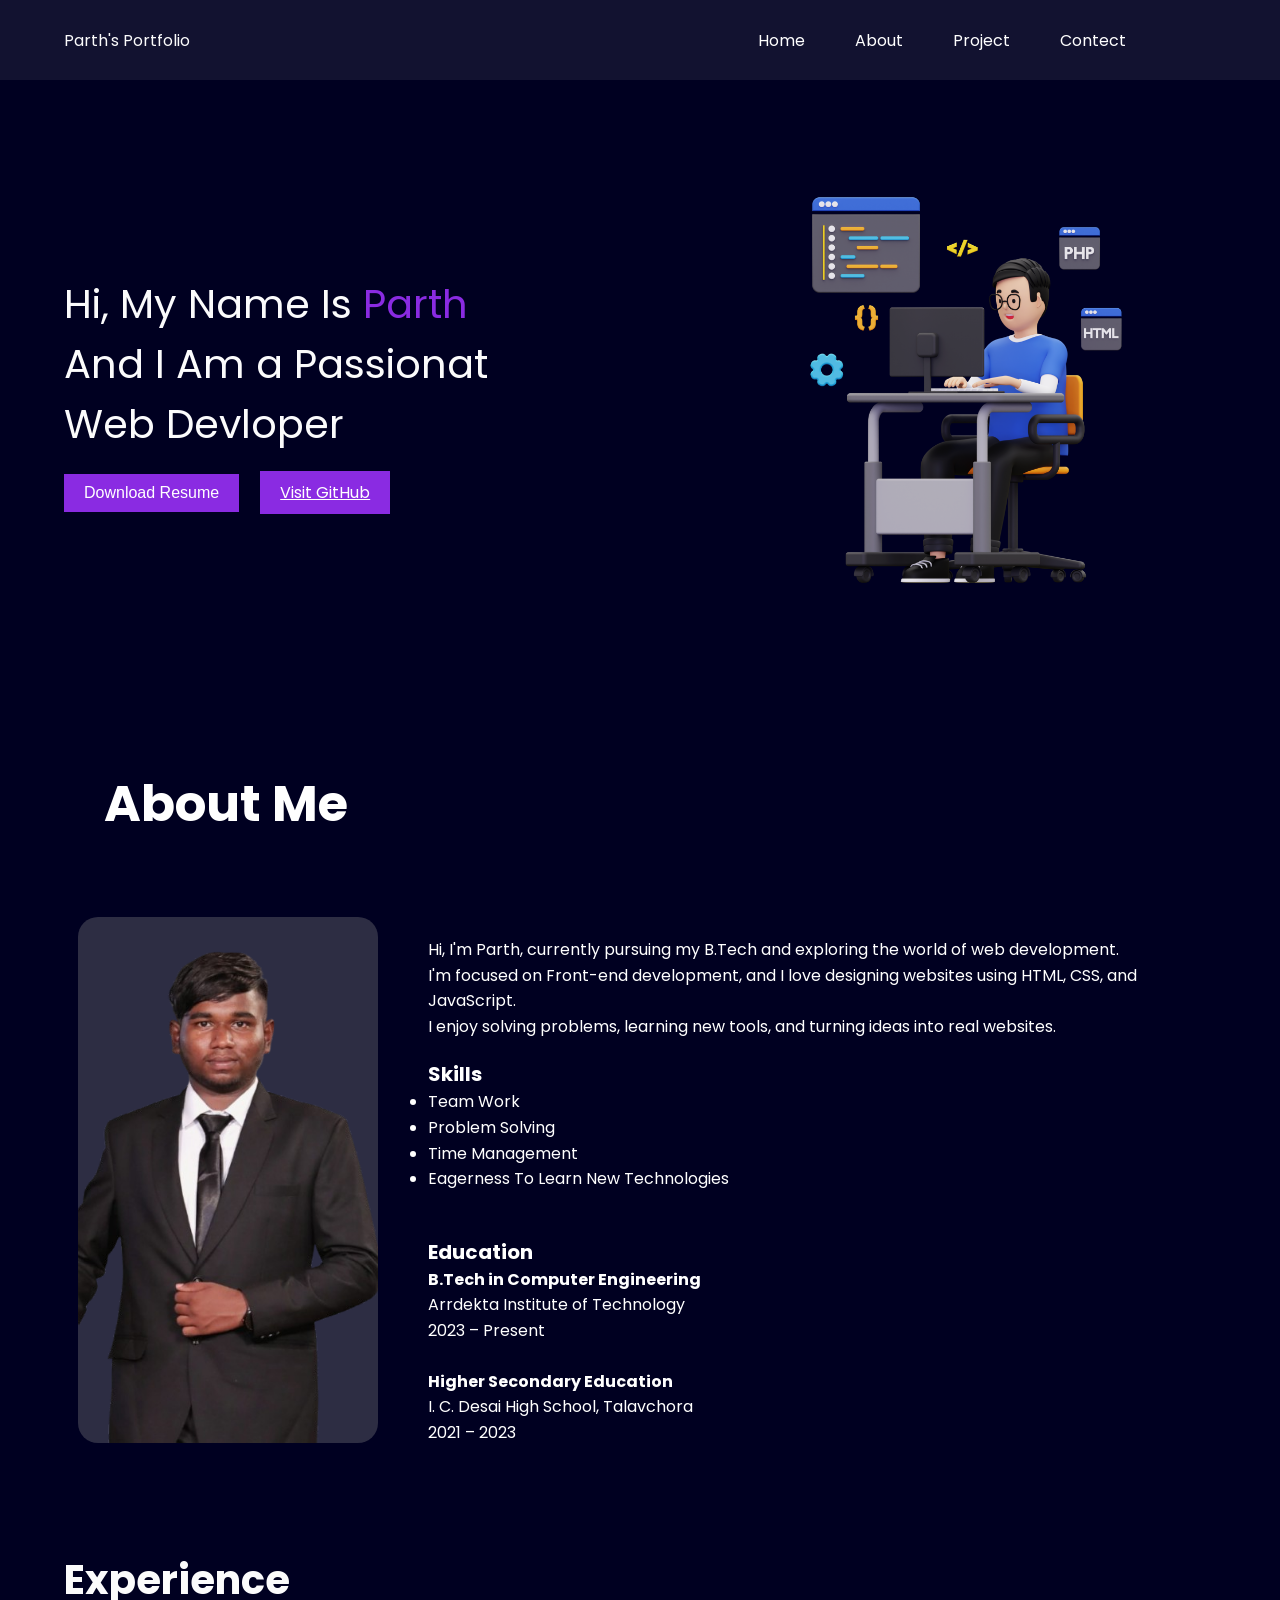
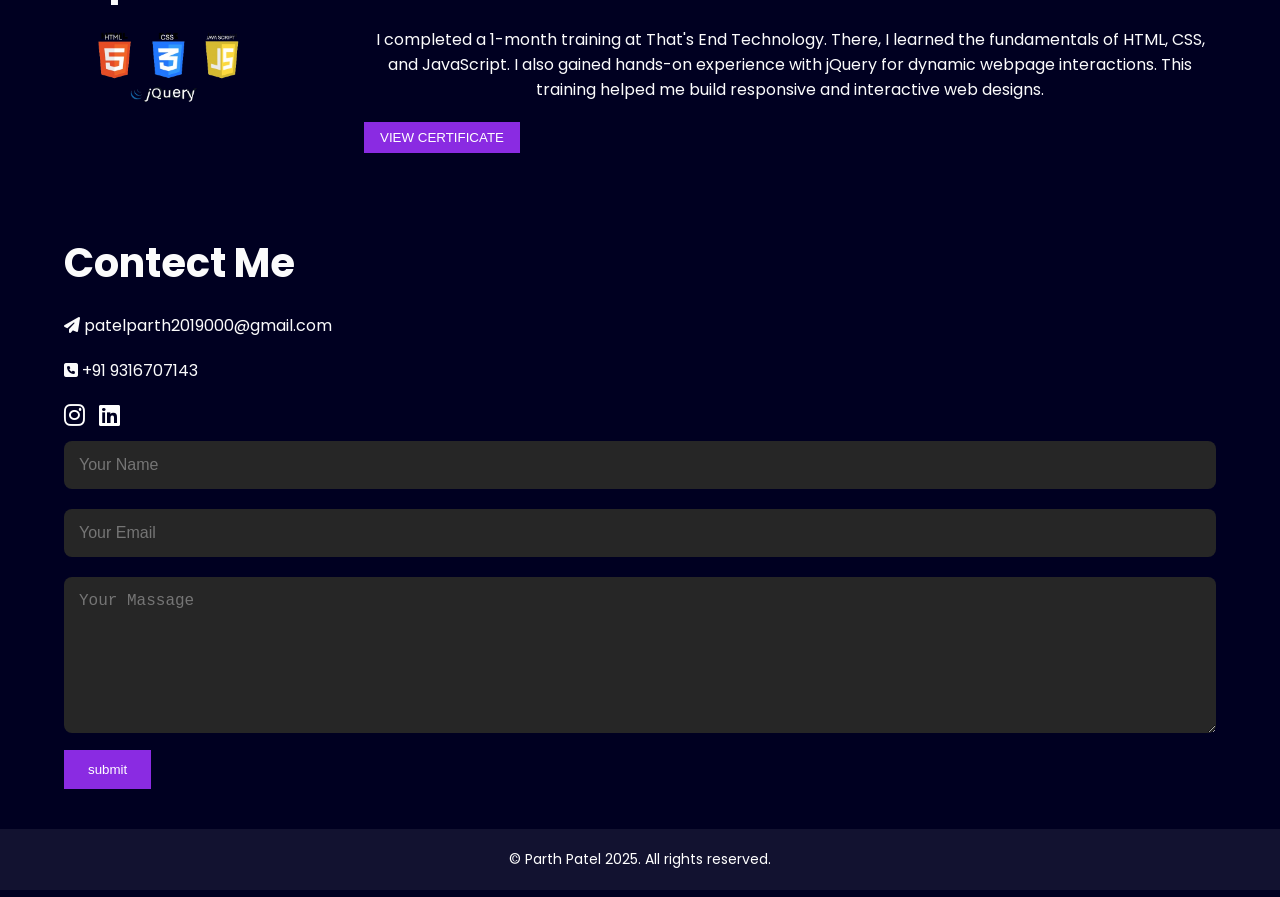
==== commit 9d4549fa: "Updated portfolio and resume" ====
--- a/index.html
+++ b/index.html
@@ -38,9 +38,12 @@
           <div class="buttons"></div>
           <button class="bt1" onclick="downloadResume()">Download Resume</button>
 
-           <a href="https://github.com/parth-patel-027" target="_blank" class="bt2">
-           <button type="button">Visit GitHub</button>
-          </a>
+           <a href="https://github.com/parth-patel-027"
+            target="_blank"
+            rel="noopener noreferrer"
+            class="bt2">
+            Visit GitHub
+           </a>
             </div>
             <div class="rightSection">
         <img src="3d-web-developer-working-on-project-illustration-png.webp" alt="png pic">
@@ -121,7 +124,11 @@
                <p> <i class="fa-solid fa-square-phone"></i> +91 9316707143</p></div>
                <div class="social-icons">
                     <a href="https://www.instagram.com/mr_parth_027?igsh=N2hheTdqeHg5dDAw"><i class="fab fa-instagram"></i></a>
-                    <a href=""> <i class="fa-brands fa-linkedin"></i></a>
+               <a href="https://www.linkedin.com/in/parth-patel-3392153a3/"
+               target="_blank"
+               rel="noopener noreferrer">
+               <i class="fa-brands fa-linkedin"></i>
+              </a>
                </div>
               </div>
               <div class="contect-right">
--- a/style1.css
+++ b/style1.css
@@ -593,4 +593,37 @@
   margin-right: -10px;
   z-index: 2;
 }
-}+}
+
+
+/* Mobile Menu Fix */
+@media screen and (max-width: 768px) {
+
+    nav {
+        justify-content: space-between;
+        padding: 0 20px;
+    }
+
+    nav ul {
+        position: fixed;
+        top: 0;
+        right: -200px;
+        width: 200px;
+        height: 100vh;
+        background-color: rgb(18, 18, 48);
+        display: flex;
+        flex-direction: column;
+        justify-content: flex-start;
+        align-items: flex-start;
+        gap: 0;
+        padding-top: 60px;
+        margin: 0;
+        z-index: 1000;
+        transition: right 0.4s ease;
+    }
+
+    nav ul li {
+        margin: 15px 25px;
+    }
+
+}
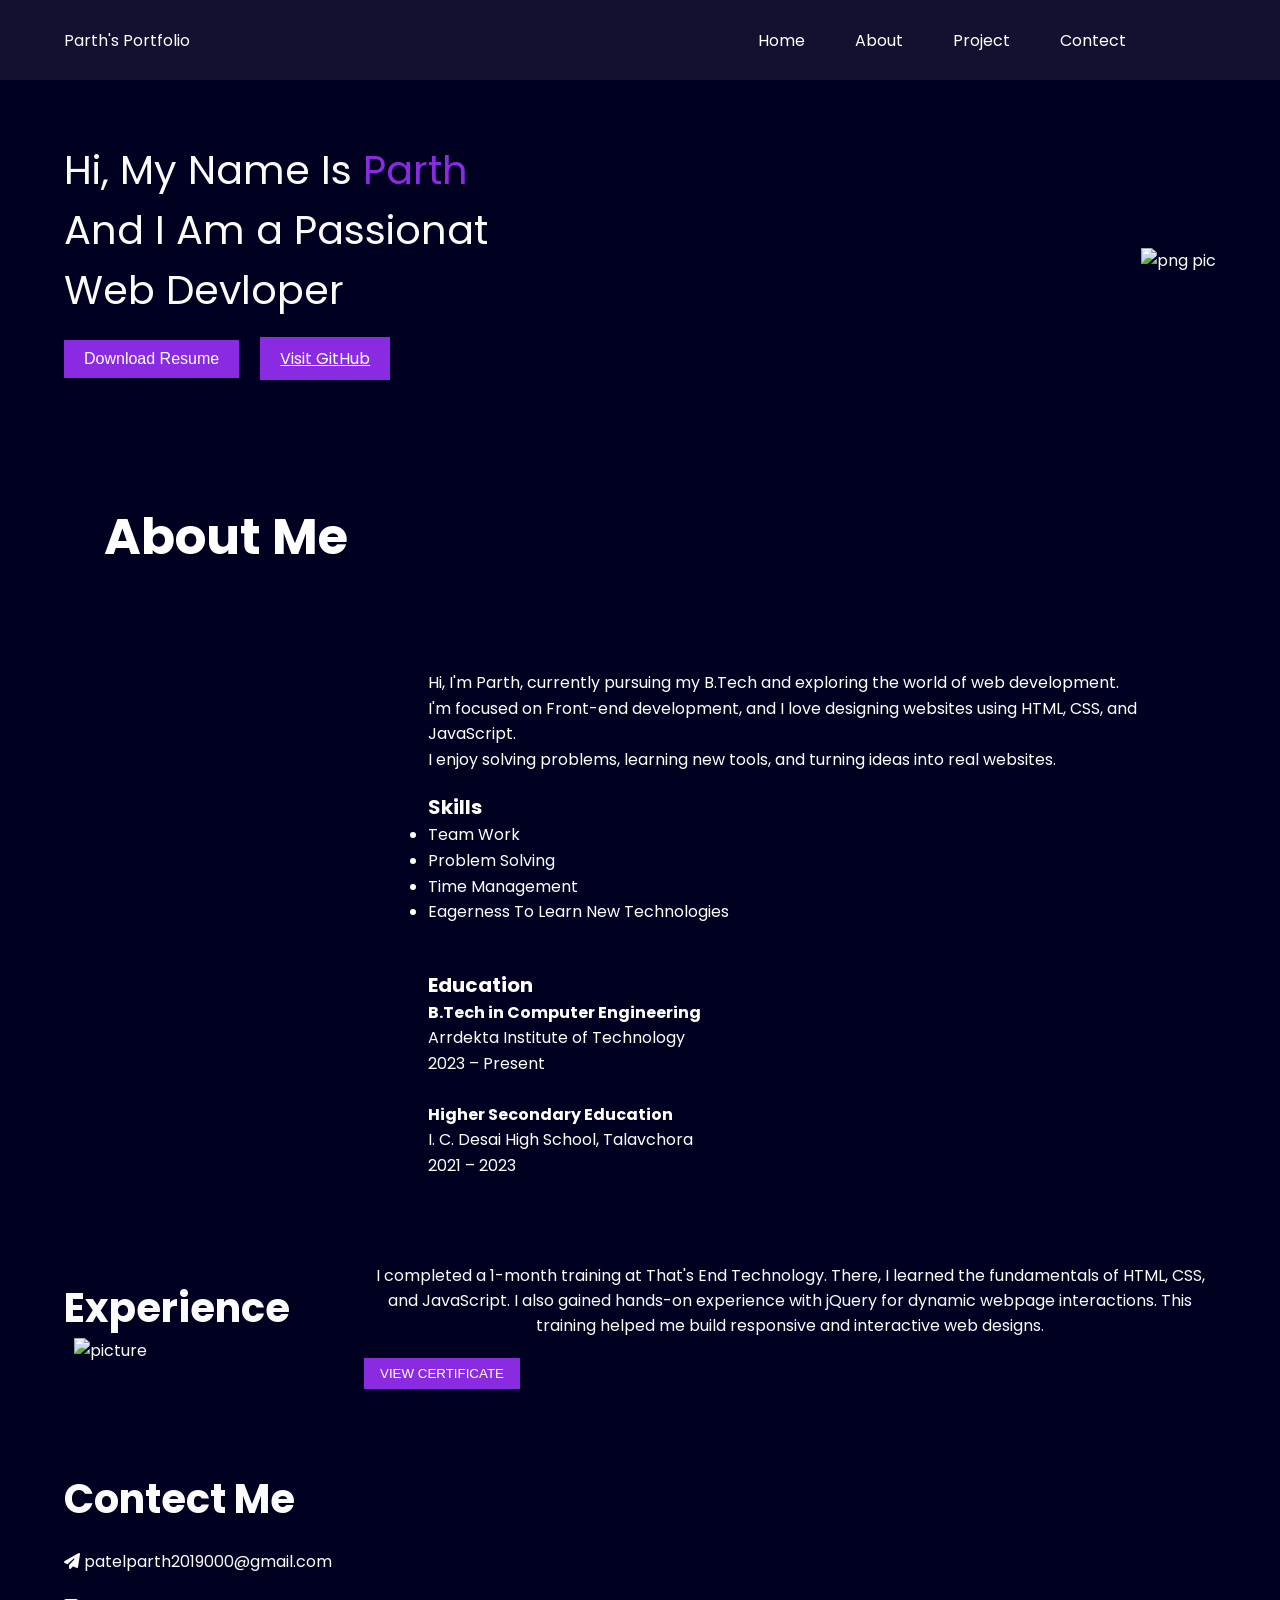
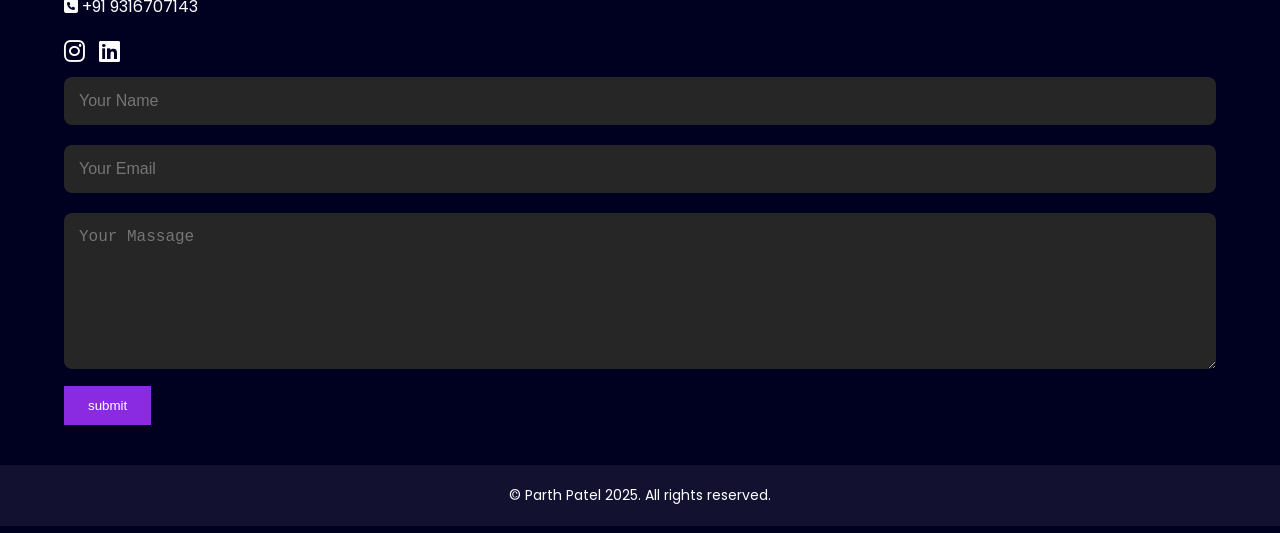
==== commit f3dbe058: "Remove profile picture from portfolio" ====
--- a/index.html
+++ b/index.html
@@ -60,7 +60,6 @@
 
     
     <div class="image">
-      <img src="20639f3f-0ede-4e25-954f-4ca5f5ceed7a-removebg-preview.png" alt="profile picture">
     </div>
 
     
@@ -165,4 +164,4 @@
  
 </script>
 </body>
-</html>+</html>
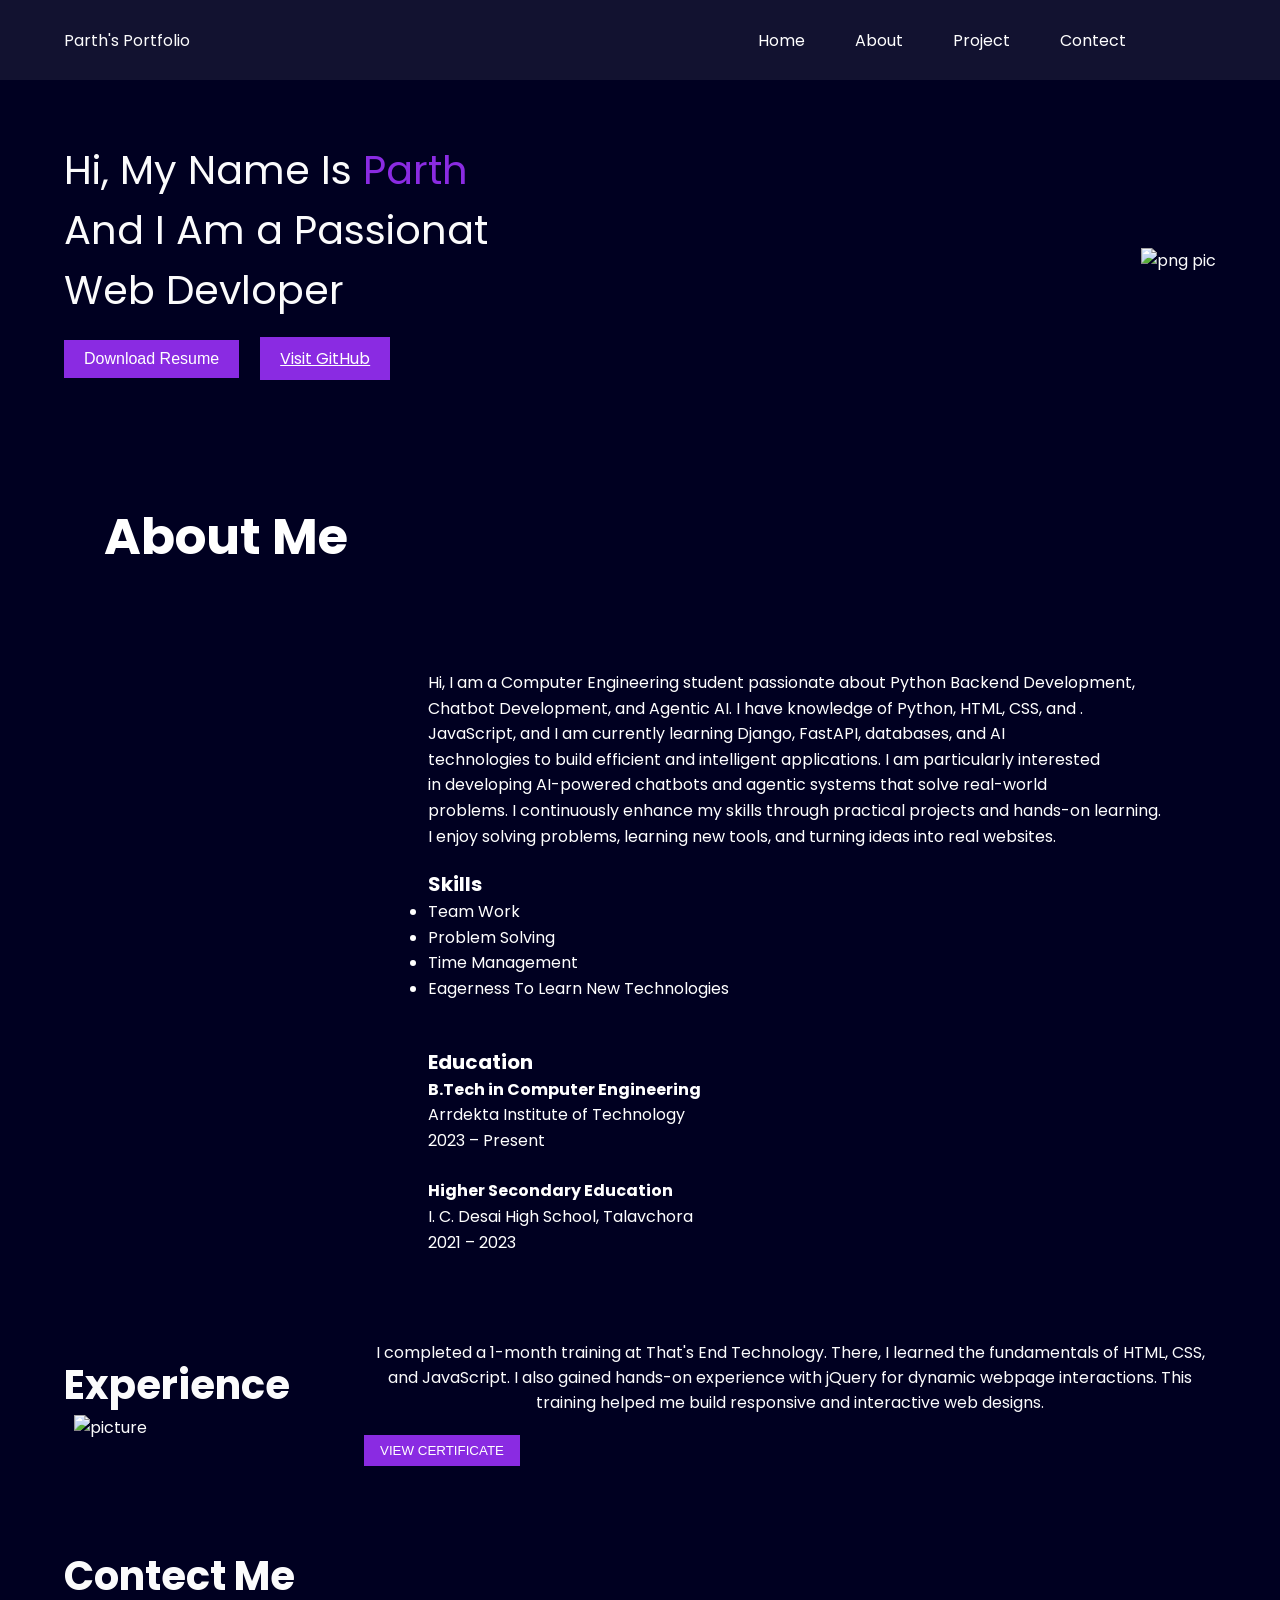
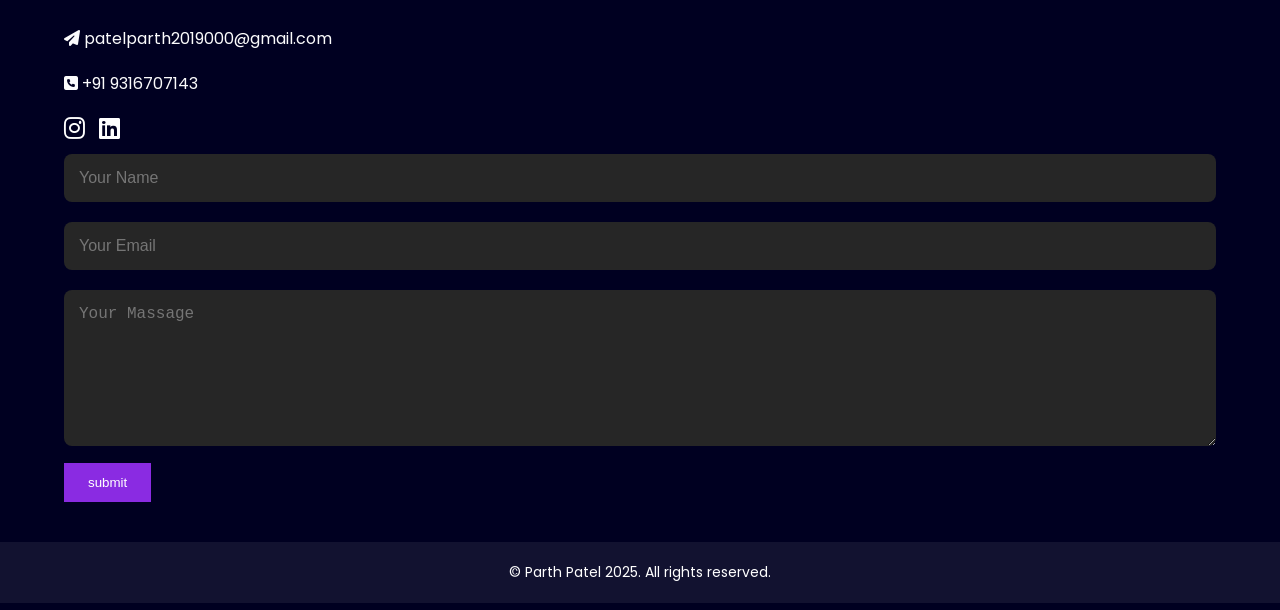
==== commit 62abd457: "Update index.html update portfolio summary" ====
--- a/index.html
+++ b/index.html
@@ -64,9 +64,13 @@
 
     
     <div class="about-summary">
-      <p>Hi, I'm Parth, currently pursuing my B.Tech and exploring the world of web development.<br>
-        I'm focused on Front-end development, and I love designing websites using HTML, CSS, and JavaScript.<br>
-        I enjoy solving problems, learning new tools, and turning ideas into real websites.
+      <p>Hi, I am a Computer Engineering student passionate about Python Backend Development,<br>
+             Chatbot Development, and Agentic AI. I have knowledge of Python, HTML, CSS, and .<br>
+             JavaScript, and I am currently learning Django, FastAPI, databases, and AI <br>
+             technologies to build efficient and intelligent applications. I am particularly interested <br>
+             in developing AI-powered chatbots and agentic systems that solve real-world <br>
+             problems. I continuously enhance my skills through practical projects and hands-on learning.<br>
+             I enjoy solving problems, learning new tools, and turning ideas into real websites.
       </p>
 
       <h4>Skills</h4>
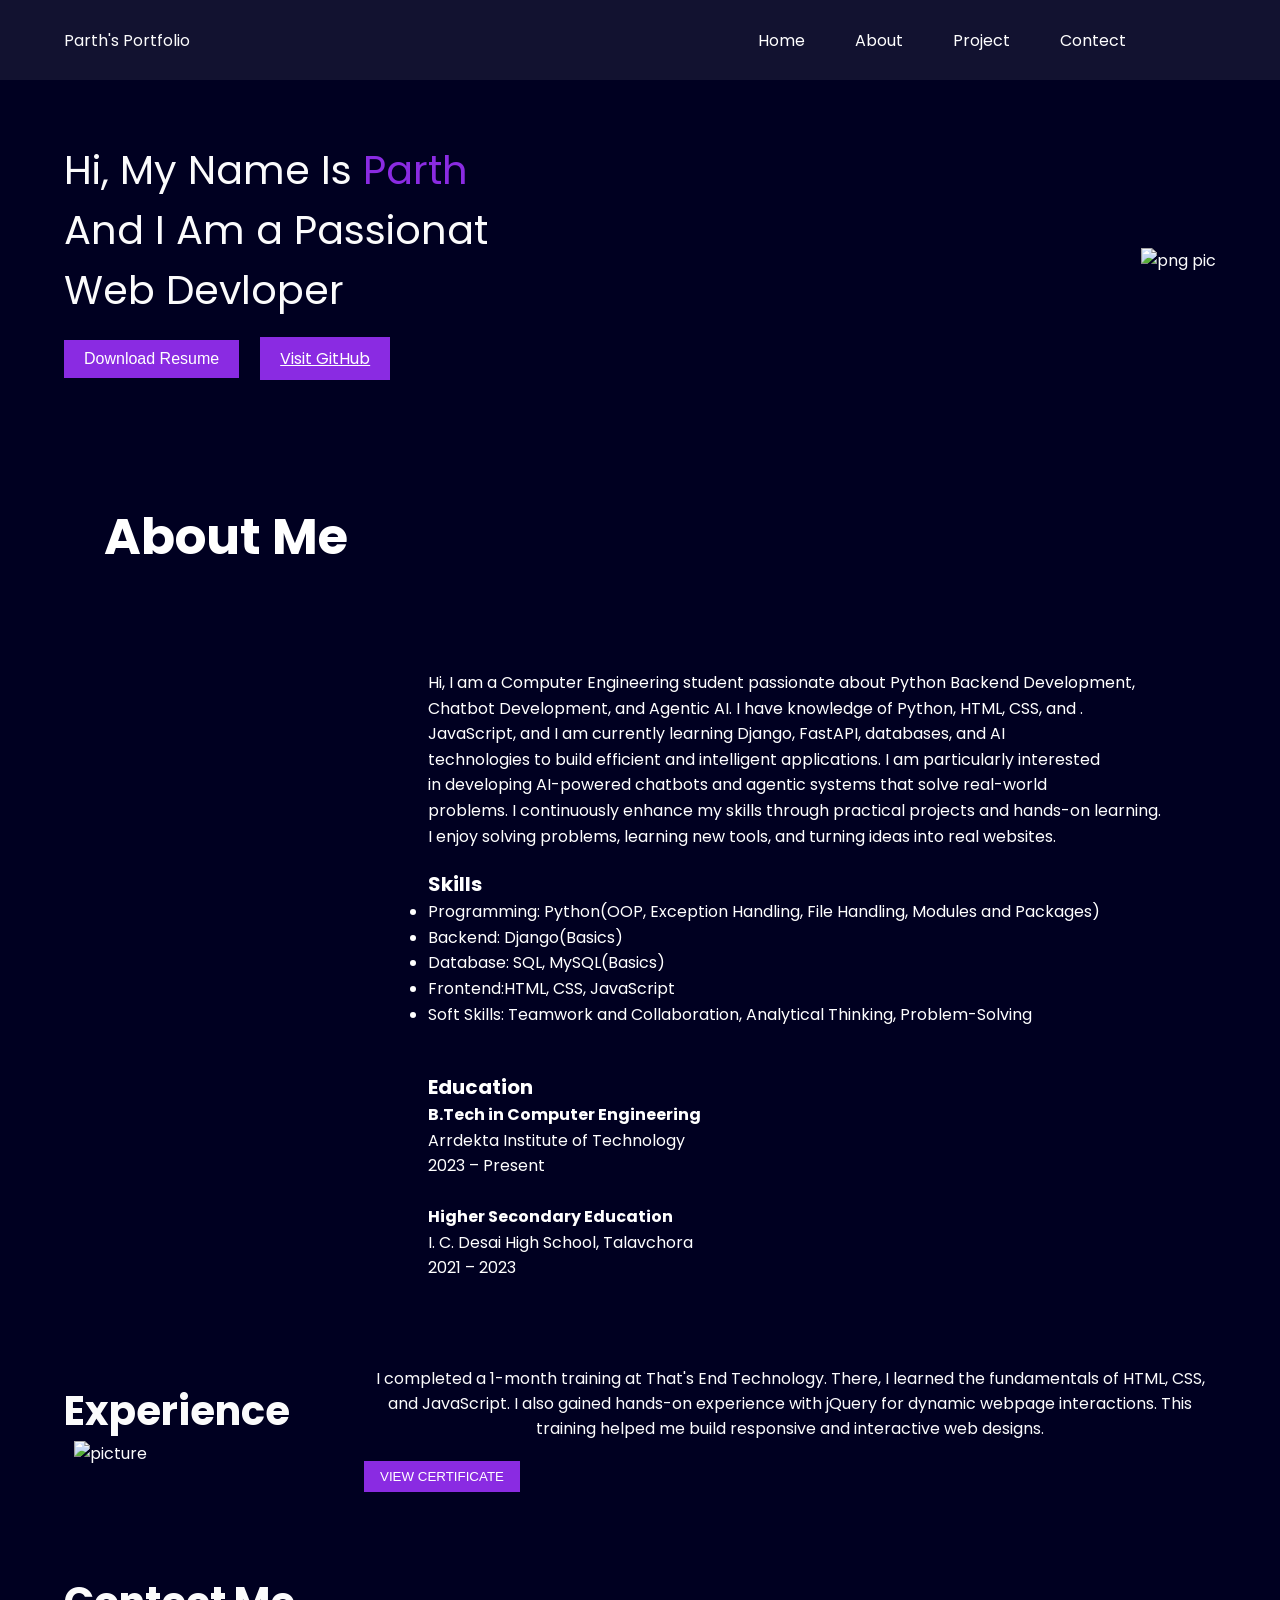
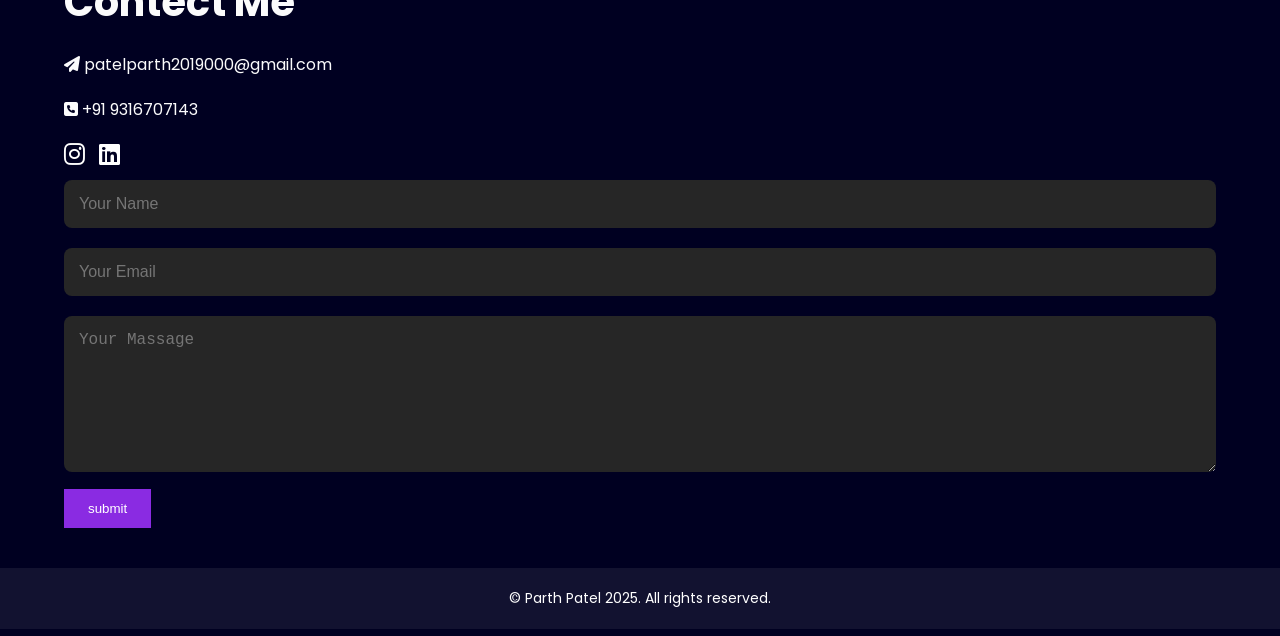
==== commit 815ae529: "Update index.html Skill section change" ====
--- a/index.html
+++ b/index.html
@@ -75,10 +75,11 @@
 
       <h4>Skills</h4>
       <ul>
-        <li>Team Work</li>
-        <li>Problem Solving</li>
-        <li>Time Management</li>
-        <li>Eagerness To Learn New Technologies</li>
+        <li>Programming: Python(OOP, Exception Handling, File Handling, Modules and Packages)</li>
+        <li>Backend: Django(Basics)</li>
+        <li>Database: SQL, MySQL(Basics)</li>
+        <li>Frontend:HTML, CSS, JavaScript</li>
+         <li>Soft Skills: Teamwork and Collaboration, Analytical Thinking, Problem-Solving</li>
       </ul>
 
       <br>
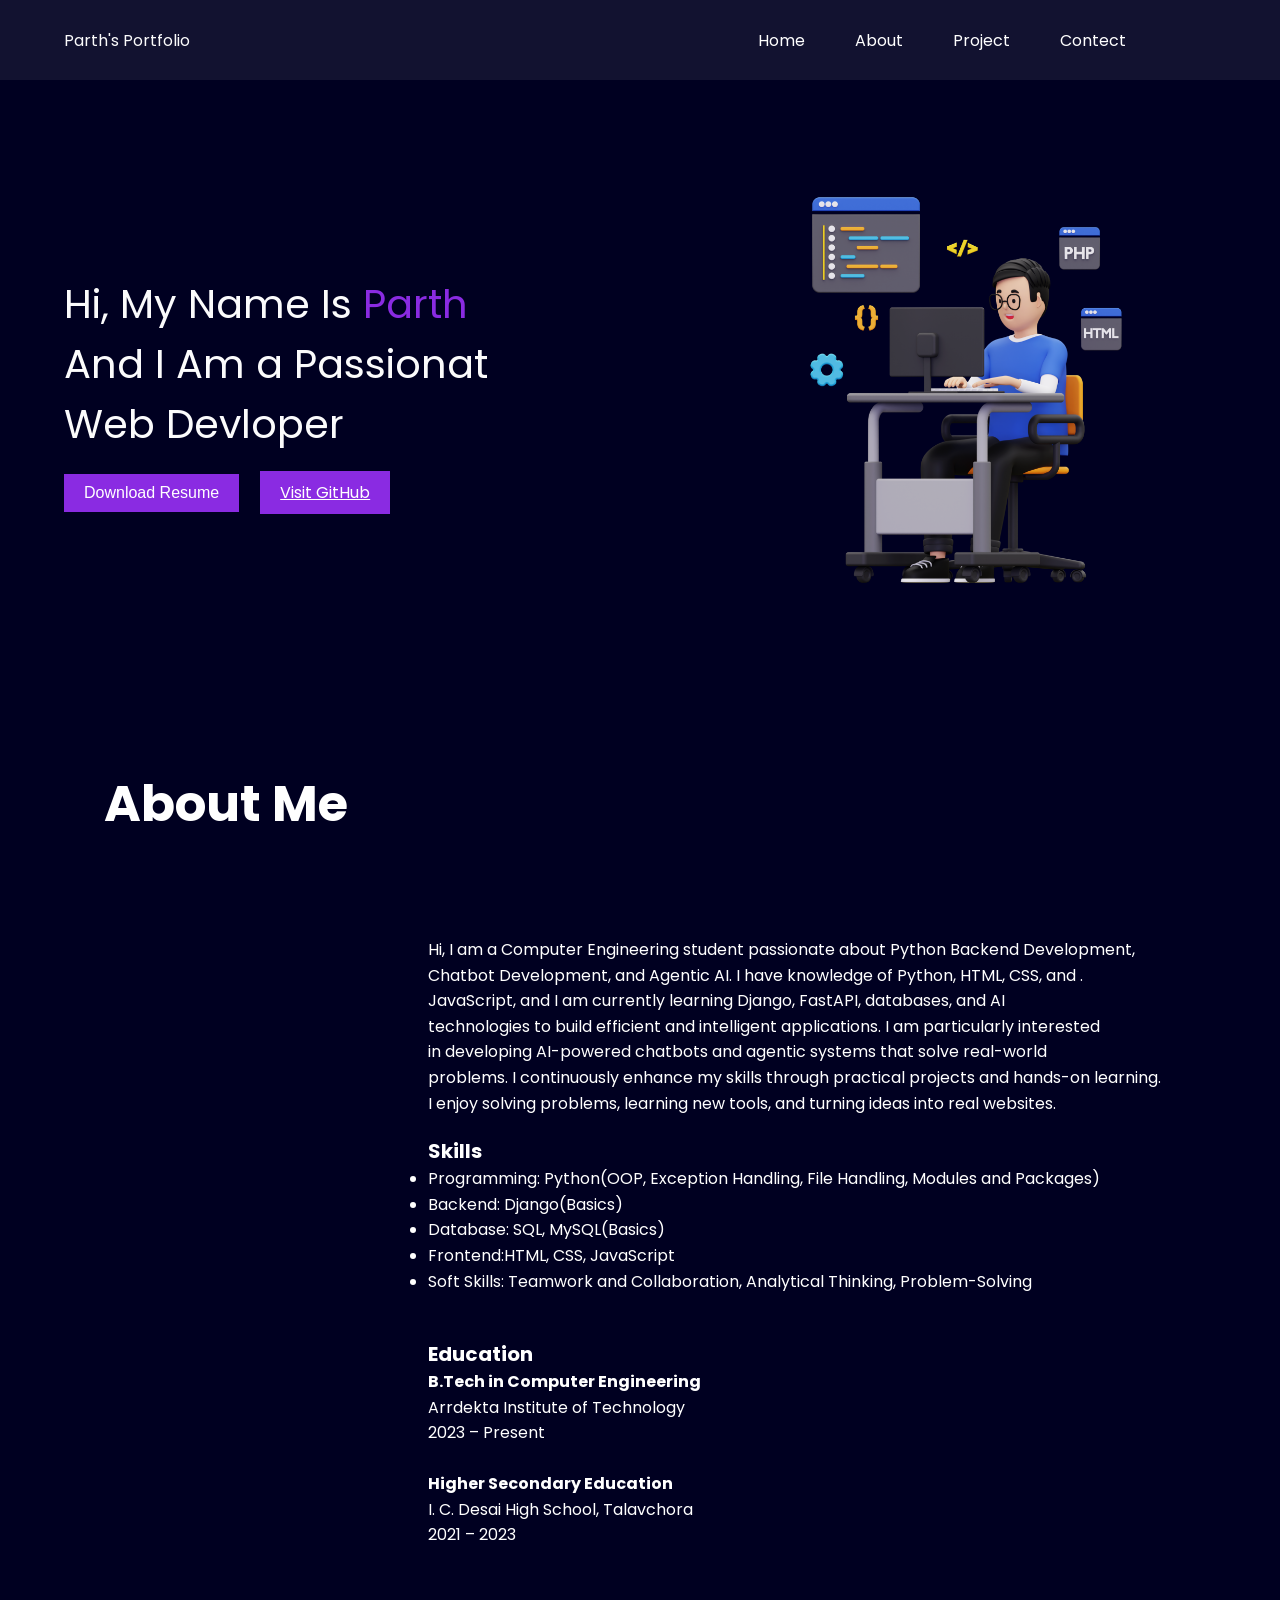
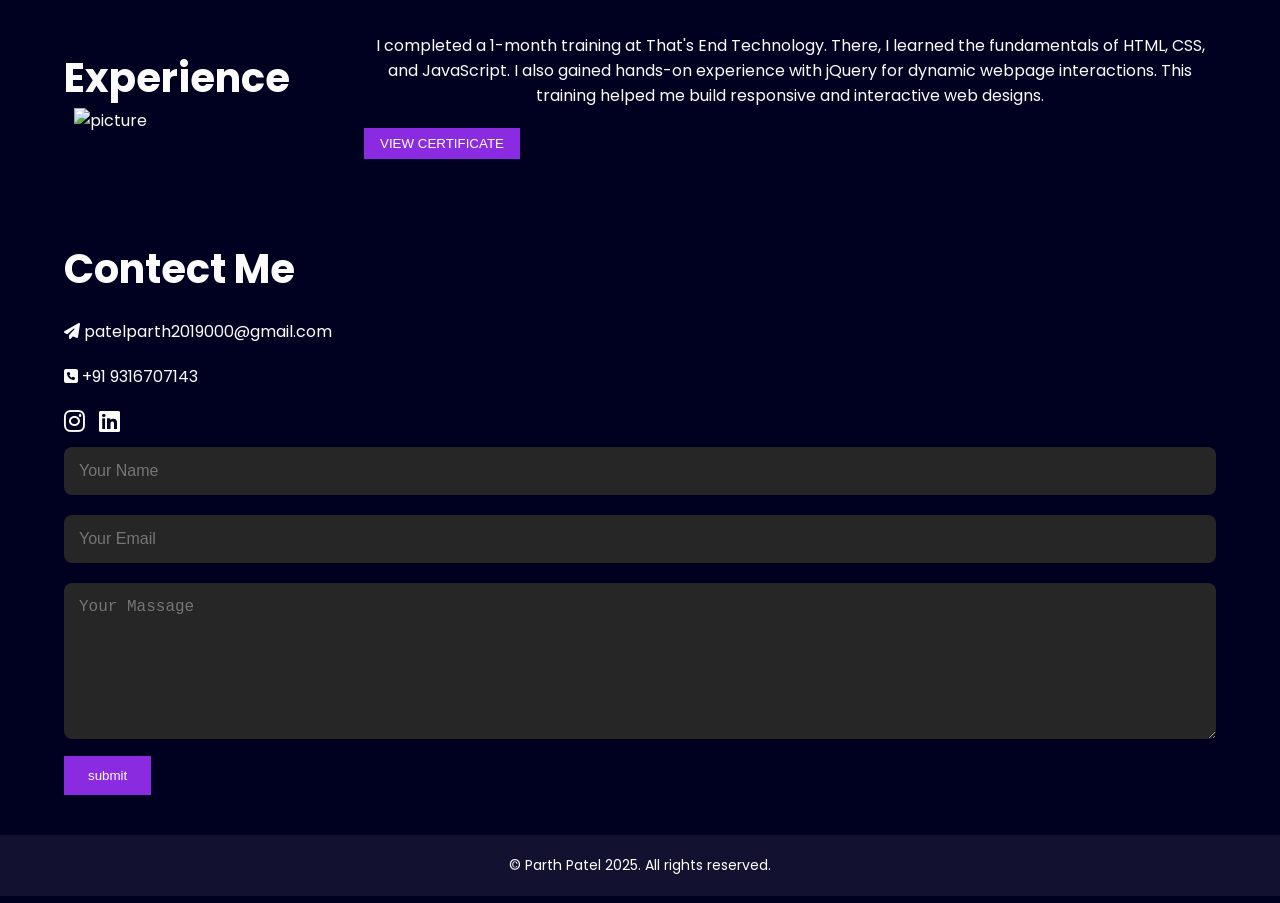
==== commit 32eb261e: "Update index.html Update developer image path" ====
--- a/index.html
+++ b/index.html
@@ -46,7 +46,7 @@
            </a>
             </div>
             <div class="rightSection">
-        <img src="3d-web-developer-working-on-project-illustration-png.webp" alt="png pic">
+        <img src="developer png.webp" alt="png pic">
             </div>
         </section>     
   <!-----------------------about page---------------------------------->
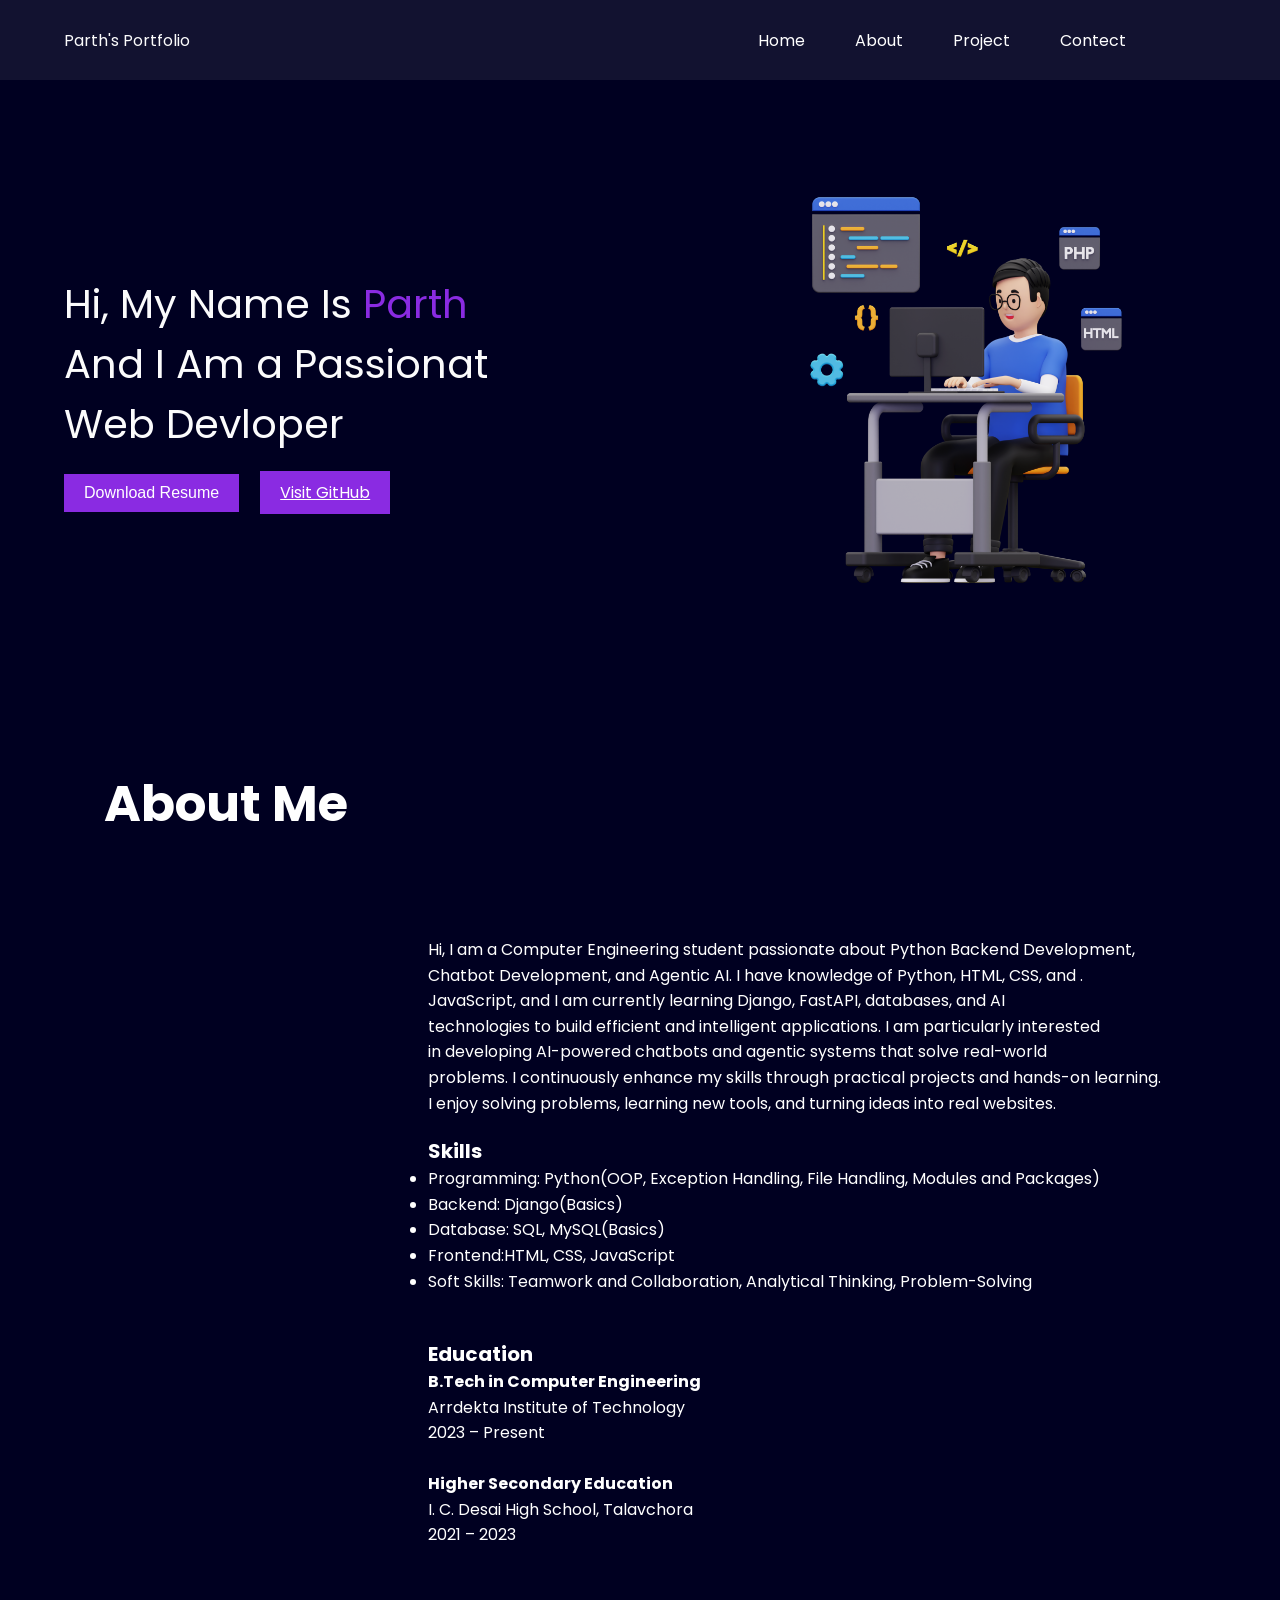
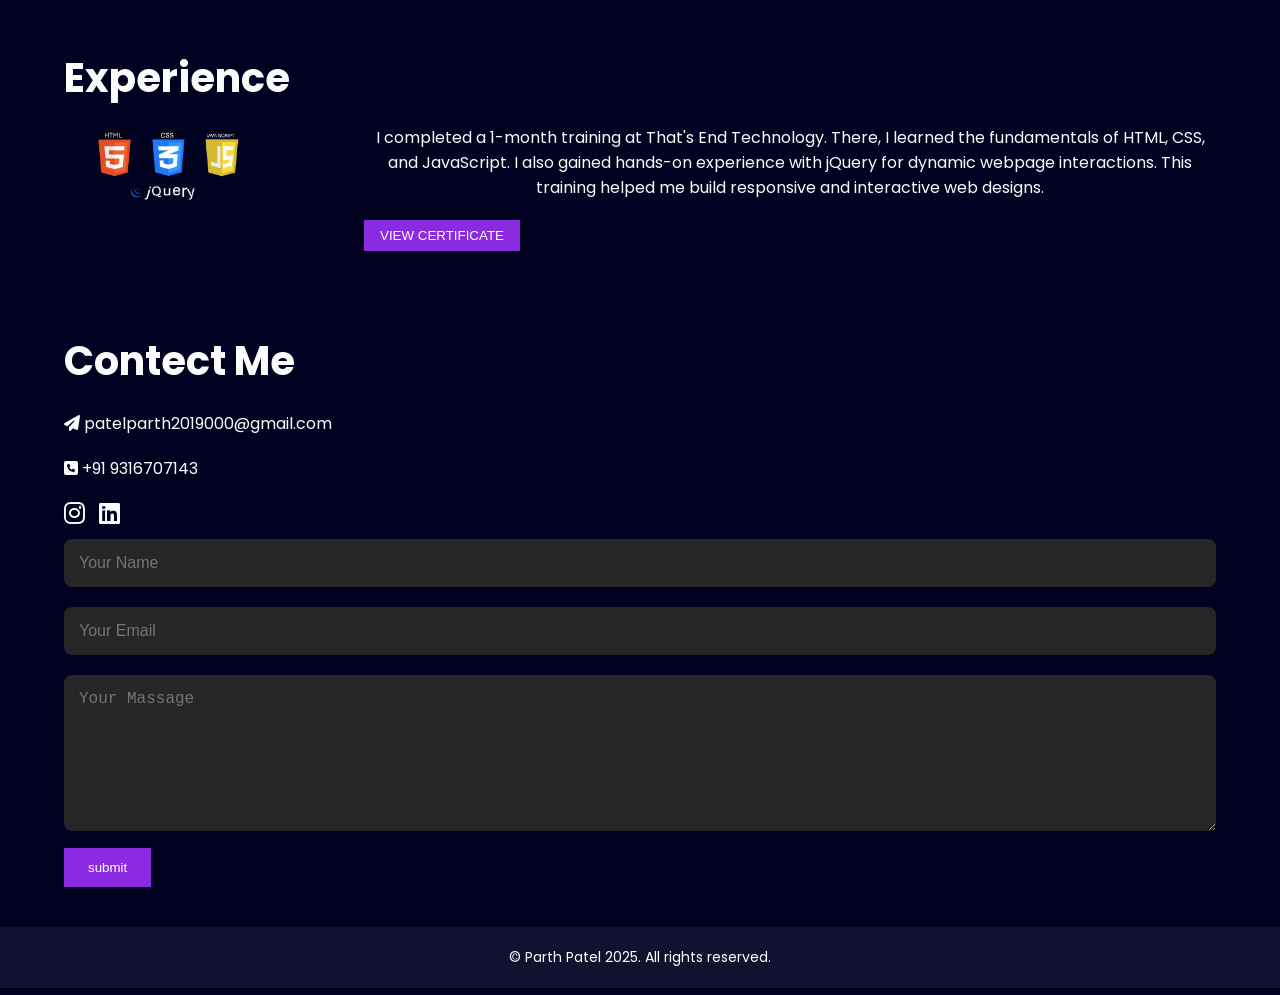
==== commit 951a41c7: "Update index.html update html js css j query logo png path" ====
--- a/index.html
+++ b/index.html
@@ -102,7 +102,7 @@
            <div>
             <h2 id="h2">Experience</h2>
            <div class="sum1">
-            <img src="html5-css3-javascript-jquery-removebg-preview.png" alt="picture">
+            <img src="logo png.png" alt="picture">
 
            </div>
            <div class="picture">
